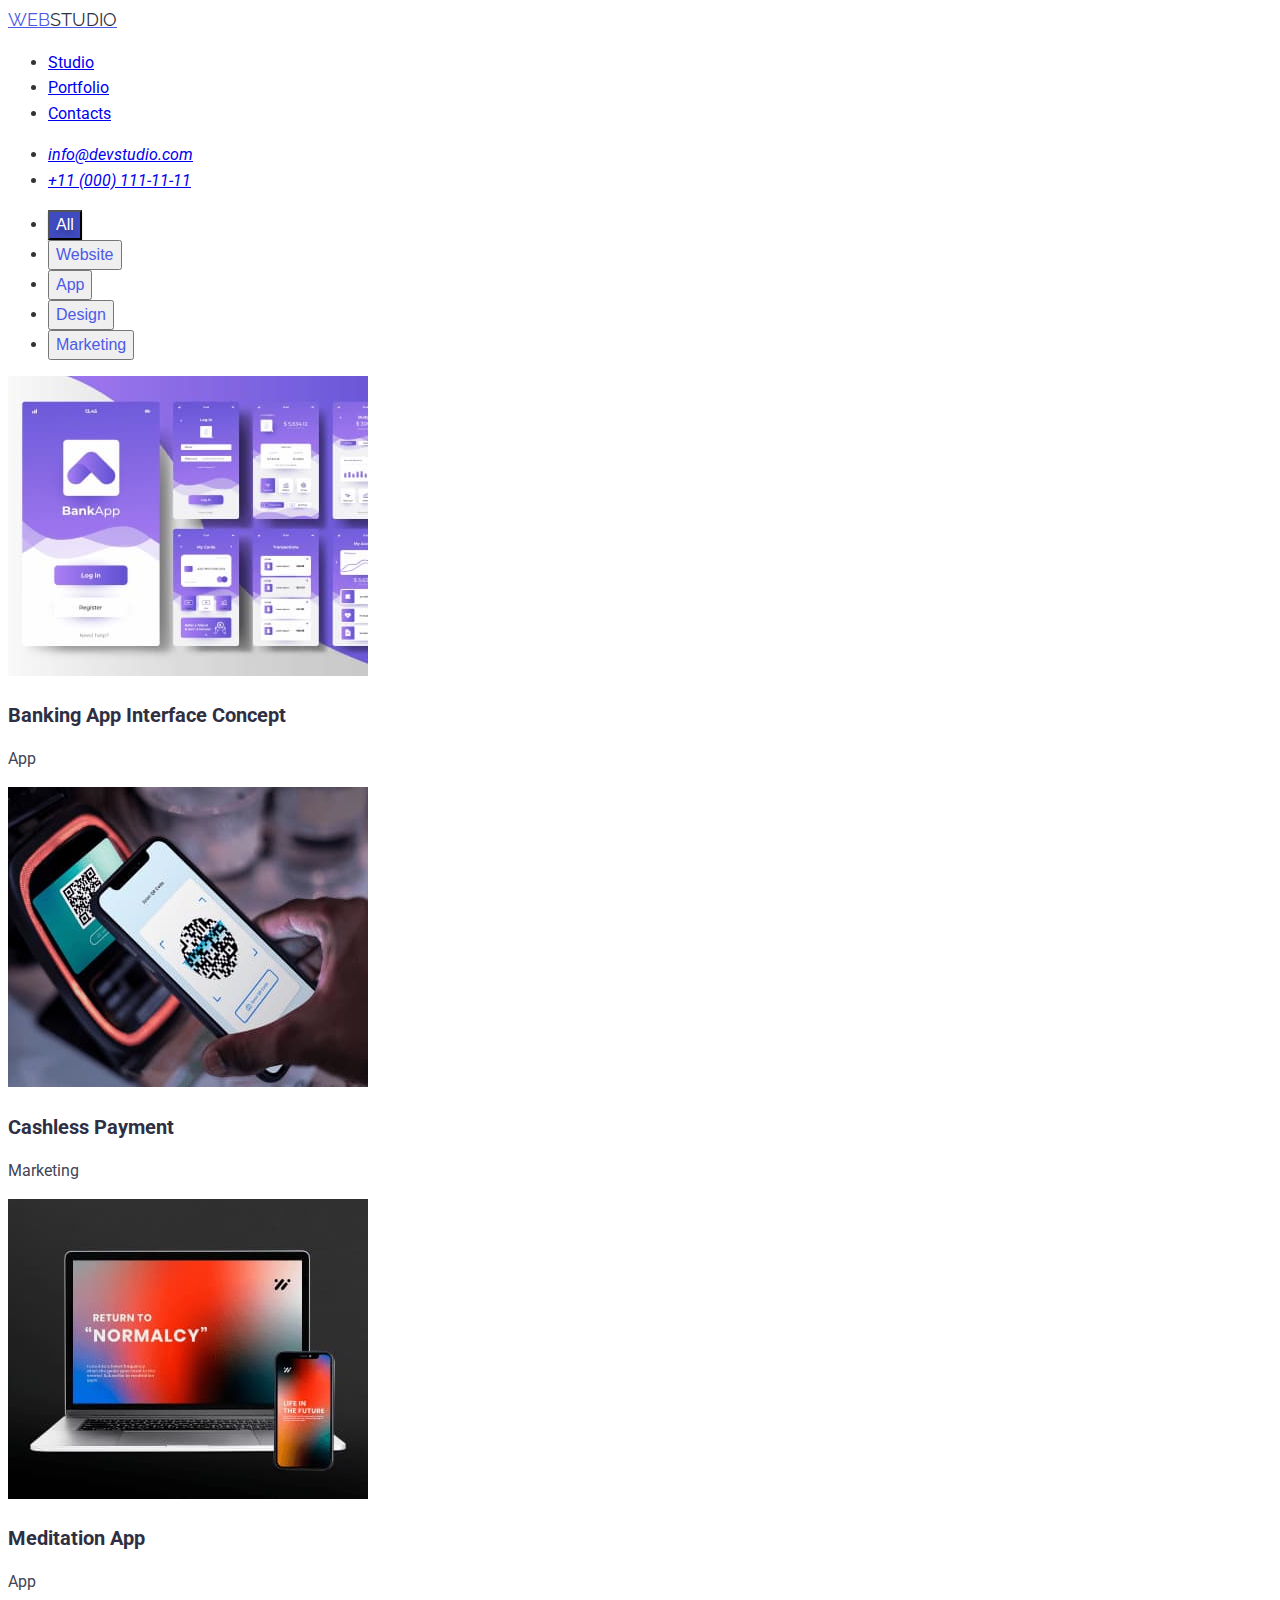
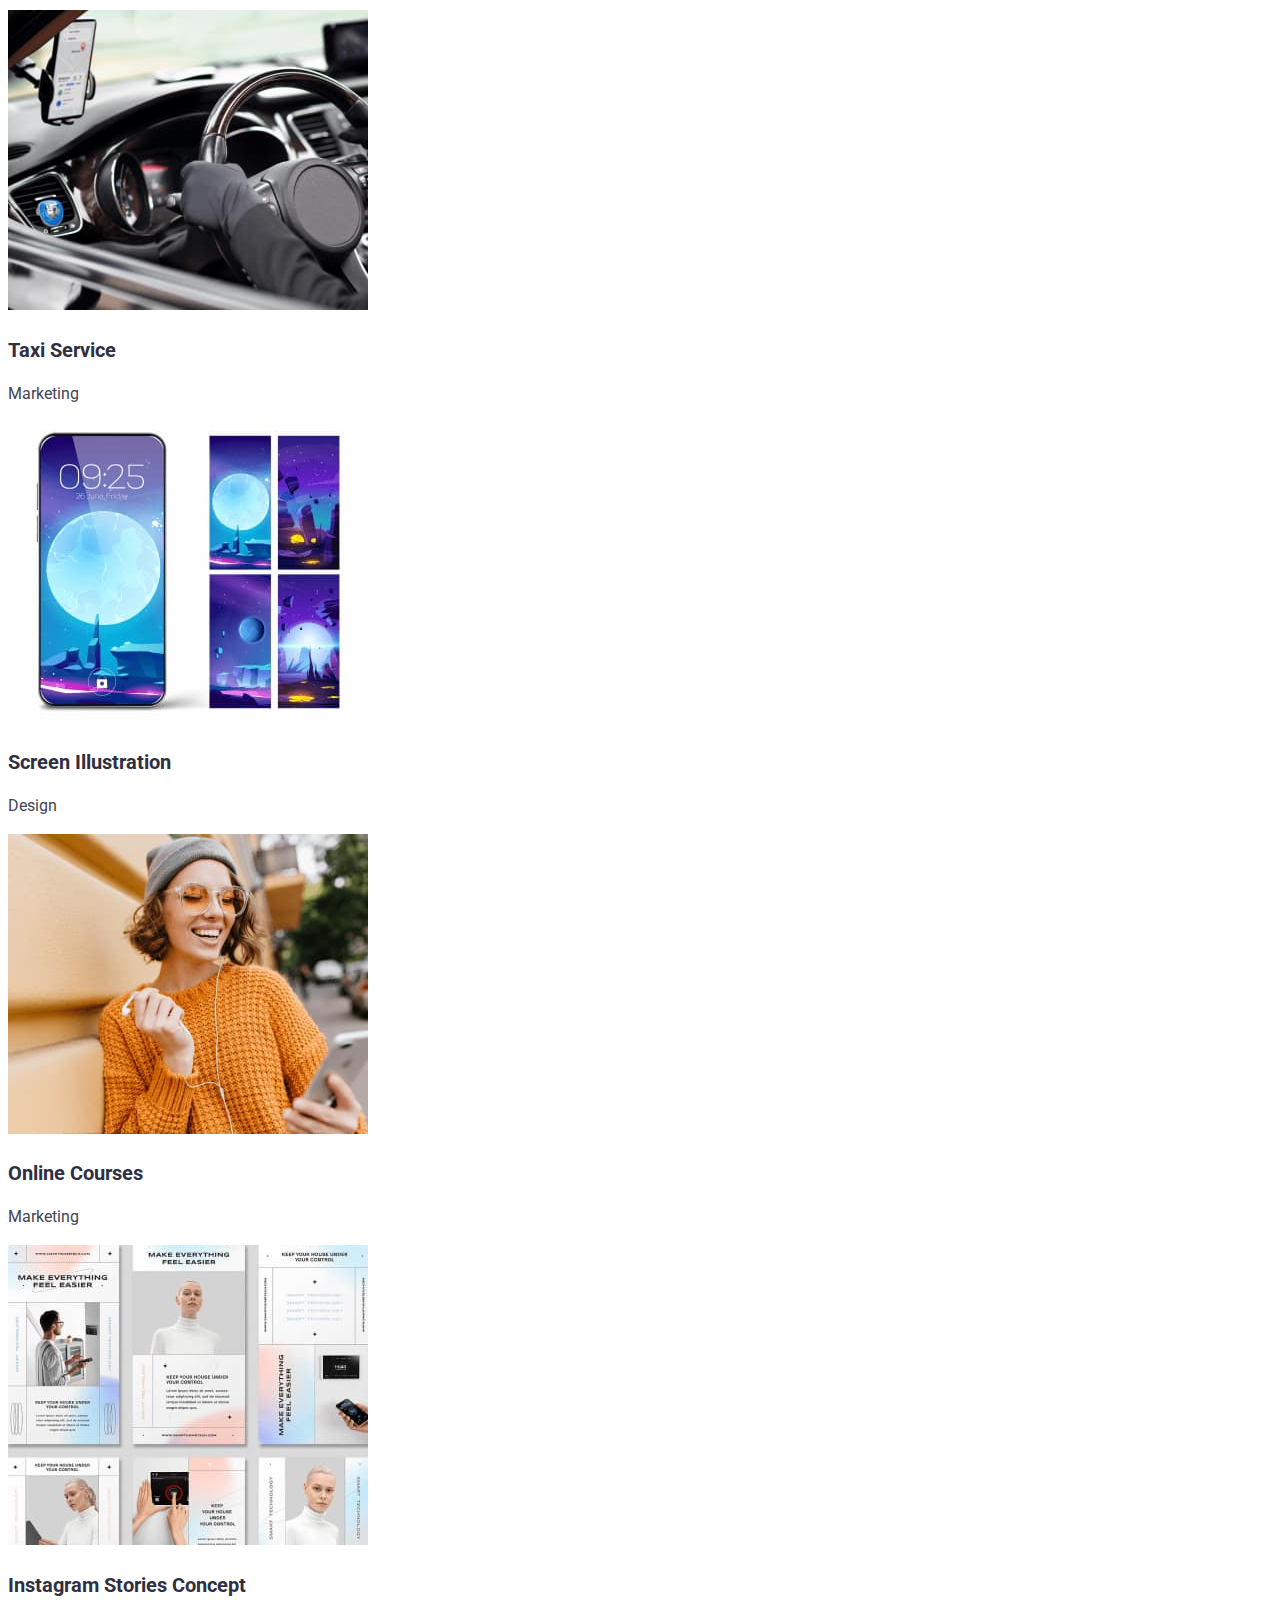
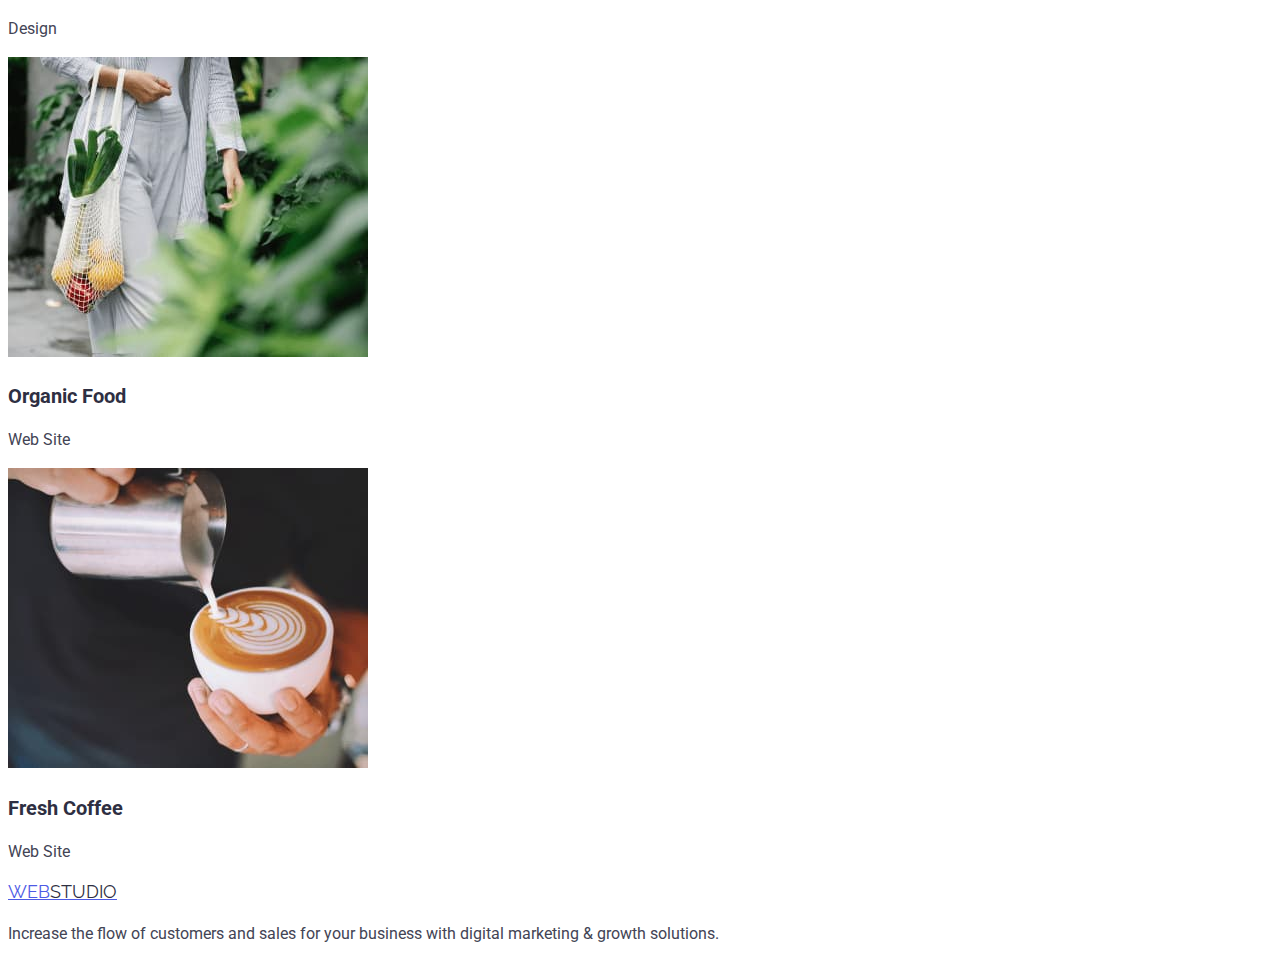
==== portfolio.html @ 30ff7cd1 "new" ====
<!DOCTYPE html>
<html lang="en">
  <head>
    <meta charset="UTF-8" />
    <meta name="viewport" content="width=device-width, initial-scale=1.0" />
    <title>Portfolio</title>
    <link rel="stylesheet" type="text/css" href="styles.css" />
    <link rel="preconnect" href="https://fonts.googleapis.com">
<link rel="preconnect" href="https://fonts.gstatic.com" crossorigin>
<link href="https://fonts.googleapis.com/css2?family=Montserrat:wght@400;700&family=Raleway:wght@800&family=Roboto:wght@400;500;700;900&display=swap" rel="stylesheet">
  </head>
  <body>
    <header>
      <nav>
        <a href="./index.html" class="logo"
          >Web<span class="studio">Studio</span></a
        >
        <ul>
          <li><a href="./studio.html">Studio</a></li>
          <li><a href="./portfolio.html">Portfolio</a></li>
          <li><a href="./contacts.html">Contacts</a></li>
        </ul>
      </nav>
      <address>
        <ul>
          <li><a href="mailto:info@devstudio.com">info@devstudio.com</a></li>
          <li><a href="tel:+110001111111">+11 (000) 111-11-11</a></li>
        </ul>
      </address>
    </header>
    <main>
     <section>
        <ul>
            <li><button class="all" type="button">All</button></li>
            <li><button class="button" type="button">Website</button></li>
            <li><button class="button" type="button">App</button></li>
            <li><button class="button" type="button">Design</button></li>
            <li><button class="button" type="button">Marketing</button></li>
      </section>
       <section>
        <li>
            <img src="./images/fioletowy-design.jpg"
            alt="fioletowe obrazki"
            width="360"
             height="300"/>
            <h3 class="header-list">Banking App Interface Concept</h3>
            <p>App</p>
        </li>
        <li> 
            <img src="./images/telefon.jpg"
            alt="płatność zbliżeniowa"
            width="360"
            height="300"/>
            <h3 class="header-list">Cashless Payment</h3>
            <p>Marketing</p></li>
        <li>
             <img src="./images/ekran.jpg"
            alt="ekran komputera"
            width="360"
            height="300"/>
            <h3 class="header-list">Meditation App</h3>
            <p>App</p>
        </li>
        <li> <img src="./images/kierownica.jpg"
            alt="dłoń na kierownicy"
            width="360"
            height="300"/>
            <h3 class="header-list">Taxi Service</h3>
            <p>Marketing</p></li>
        <li> <img src="./images/smartfon.jpg"
            alt="ekran smartfona"
            width="360"
            height="300"/>
            <h3 class="header-list">Screen Illustration</h3>
            <p>Design</p></li>
        <li> <img src="./images/kobieta2.jpg"
            alt="kobieta"
            width="360"
            height="300"/>
            <h3 class="header-list">Online Courses</h3>
            <p>Marketing</p></li>
        <li> <img src="./images/kolaz.jpg"
            alt="kompilacja różnych obrazków"
            width="360"
            height="300"/>
            <h3 class="header-list">Instagram Stories Concept</h3>
            <p>Design</p></li>
        <li> <img src="./images/natura.jpg"
            alt="kobieta niesie zakupy przez park"
            width="360"
            height="300"/>
            <h3 class="header-list">Organic Food</h3>
            <p>Web Site</p></li>
        <li> <img src="./images/kawa.jpg"
            alt="kawa z ekspresu"
            width="360"
            height="300"/>
            <h3 class="header-list">Fresh Coffee</h3>
            <p>Web Site</p></li>
      </section>
    </main>
     <footer>
       <a href="./index.html" class="logo"
          >Web<span class="studio">Studio</span></a>
      <p>
        Increase the flow of customers and sales for your business with digital
        marketing & growth solutions.
      </p>
    </footer>
  </body>
</html>
---- styles.css ----
:root {
  --first-color-text: #000;
  --second-color-text: #333;
  --color-white: #fff;
  --iris: #4d5ae5;
  --navy-blue: #2e2f42;
  --ocean: #404bbf;
  --slate: #434455;
  --cloud: #f4f4fd;
}

body {
  font-family: "Montserrat", sans-serif;
  font-family: "Roboto", sans-serif;
  color: #333;
  line-height: 1.6;
}

.logo {
  color: var(--iris);
  font-family: "Raleway";
  font-size: 18px;
  font-style: normal;
  font-weight: 800px;
  line-height: 21px;
  letter-spacing: 0, 54px;
  text-transform: uppercase;
}

.studio {
  color: var(--navy-blue);
}

.all {
  color: var(--color-white);
  text-align: center;
  text-shadow: 0px 4px 4px rgba(0, 0, 0, 0.25);
  font-size: 16px;
  font-weight: 500px;
  line-height: 24px;
  letter-spacing: 0, 64px;
  background: var(--ocean);
  box-shadow: 0px 2px 2px 0px rgba(0, 0, 0, 0.12),
    0px 2px 1px 0px rgba(0, 0, 0, 0.08), 0px 3px 1px 0px rgba(0, 0, 0, 0.1);
}
.button {
  color: var(--iris);
  text-align: center;
  font-size: 16px;
  font-weight: 500px;
  line-height: 24px;
  letter-spacing: 0, 64px;
}

.header {
  background: var(--color-white);
}

.header-list {
  color: var(--navy-blue);
  font-size: 20px;
  font-weight: 500px;
  line-height: 24px;
  letter-spacing: 0, 4px;
}

p {
  color: var(--slate);
  font-size: 16px;
  line-height: 24px;
  letter-spacing: 0, 32px;
}

h2 {
  color: var(--navy-blue);
  text-align: center;
  font-size: 36px;
  font-weight: 700px;
  line-height: 40px;
  letter-spacing: 0, 72px;
  text-transform: capitalize;
}
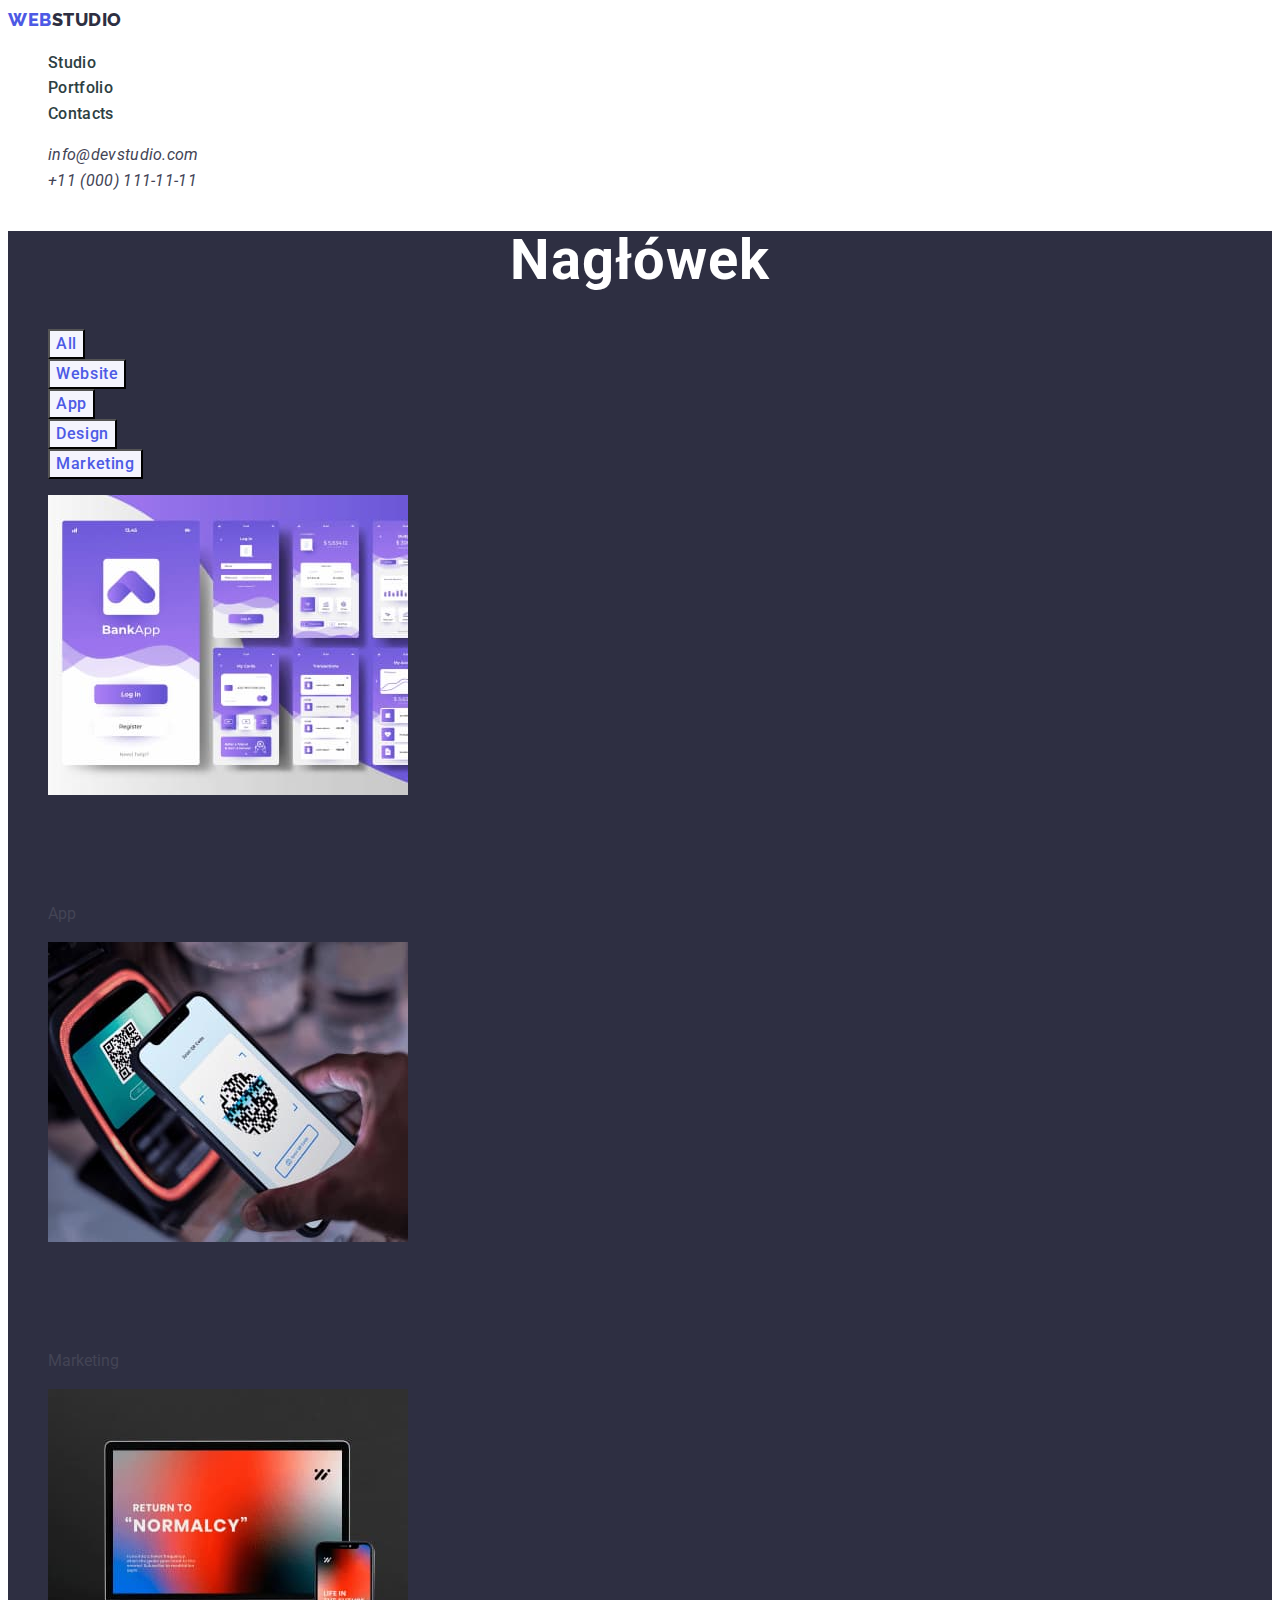
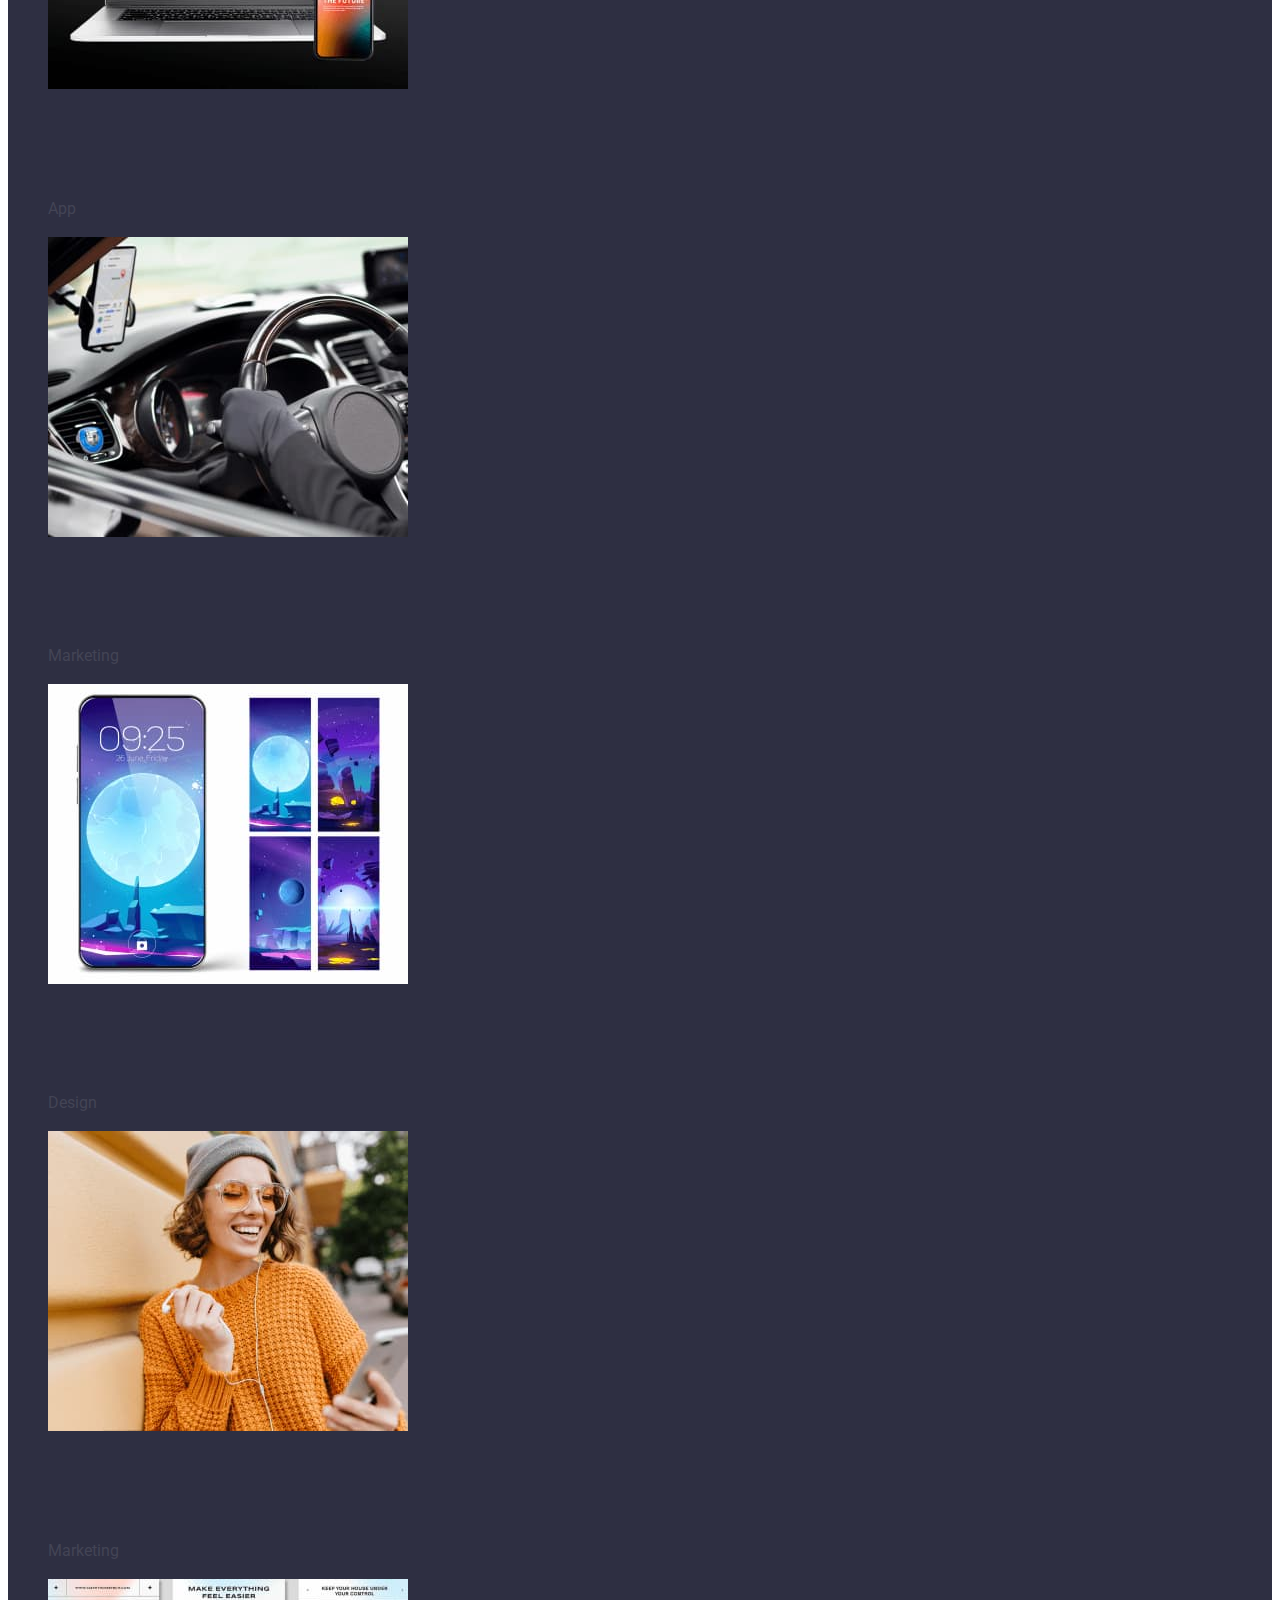
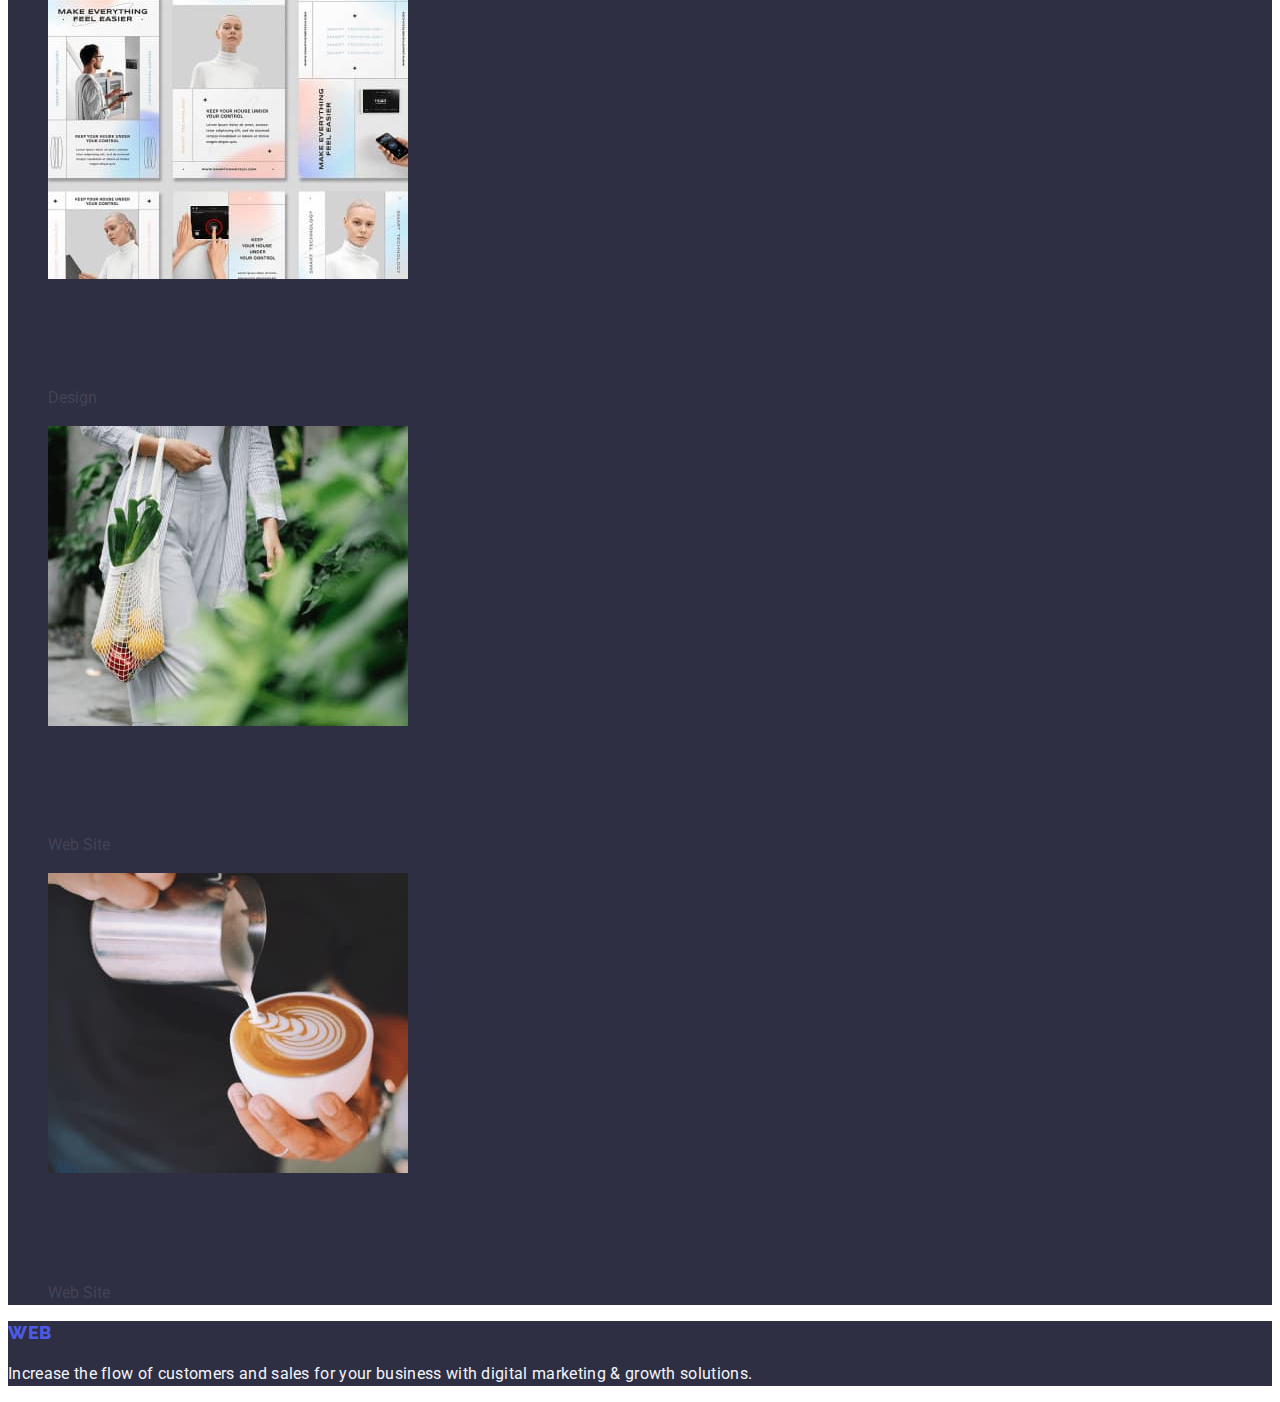
==== commit c6fd0c3b: "nowe-23-37" ====
--- a/portfolio.html
+++ b/portfolio.html
@@ -4,105 +4,168 @@
     <meta charset="UTF-8" />
     <meta name="viewport" content="width=device-width, initial-scale=1.0" />
     <title>Portfolio</title>
-    <link rel="stylesheet" type="text/css" href="styles.css" />
-    <link rel="preconnect" href="https://fonts.googleapis.com">
-<link rel="preconnect" href="https://fonts.gstatic.com" crossorigin>
-<link href="https://fonts.googleapis.com/css2?family=Montserrat:wght@400;700&family=Raleway:wght@800&family=Roboto:wght@400;500;700;900&display=swap" rel="stylesheet">
+    <link rel="stylesheet" type="text/css" href="./css/styles.css" />
+    <link rel="preconnect" href="https://fonts.googleapis.com" />
+    <link rel="preconnect" href="https://fonts.gstatic.com" crossorigin />
+    <link
+      href="https://fonts.googleapis.com/css2?family=Montserrat:wght@400;700&family=Raleway:wght@800&family=Roboto:wght@400;500;700;900&display=swap"
+      rel="stylesheet"
+    />
   </head>
   <body>
     <header>
       <nav>
-        <a href="./index.html" class="logo"
+        <a href="./index.html" class="logo link"
           >Web<span class="studio">Studio</span></a
         >
-        <ul>
-          <li><a href="./studio.html">Studio</a></li>
-          <li><a href="./portfolio.html">Portfolio</a></li>
-          <li><a href="./contacts.html">Contacts</a></li>
+        <ul class="list">
+          <li><a href="./index.html" class="index link">Studio</a></li>
+          <li><a href="./portfolio.html" class="index link">Portfolio</a></li>
+          <li><a href="" class="index link">Contacts</a></li>
         </ul>
       </nav>
-      <address>
-        <ul>
-          <li><a href="mailto:info@devstudio.com">info@devstudio.com</a></li>
-          <li><a href="tel:+110001111111">+11 (000) 111-11-11</a></li>
+      <address class="adress-class">
+        <ul class="list">
+          <li>
+            <a href="mailto:info@devstudio.com" class="kontakt link"
+              >info@devstudio.com</a
+            >
+          </li>
+          <li>
+            <a href="tel:+110001111111" class="kontakt link"
+              >+11 (000) 111-11-11</a
+            >
+          </li>
         </ul>
       </address>
     </header>
     <main>
-     <section>
-        <ul>
-            <li><button class="all" type="button">All</button></li>
-            <li><button class="button" type="button">Website</button></li>
-            <li><button class="button" type="button">App</button></li>
-            <li><button class="button" type="button">Design</button></li>
-            <li><button class="button" type="button">Marketing</button></li>
-      </section>
-       <section>
-        <li>
-            <img src="./images/fioletowy-design.jpg"
-            alt="fioletowe obrazki"
-            width="360"
-             height="300"/>
-            <h3 class="header-list">Banking App Interface Concept</h3>
-            <p>App</p>
-        </li>
-        <li> 
-            <img src="./images/telefon.jpg"
-            alt="płatność zbliżeniowa"
-            width="360"
-            height="300"/>
-            <h3 class="header-list">Cashless Payment</h3>
-            <p>Marketing</p></li>
-        <li>
-             <img src="./images/ekran.jpg"
-            alt="ekran komputera"
-            width="360"
-            height="300"/>
-            <h3 class="header-list">Meditation App</h3>
-            <p>App</p>
-        </li>
-        <li> <img src="./images/kierownica.jpg"
-            alt="dłoń na kierownicy"
-            width="360"
-            height="300"/>
-            <h3 class="header-list">Taxi Service</h3>
-            <p>Marketing</p></li>
-        <li> <img src="./images/smartfon.jpg"
-            alt="ekran smartfona"
-            width="360"
-            height="300"/>
-            <h3 class="header-list">Screen Illustration</h3>
-            <p>Design</p></li>
-        <li> <img src="./images/kobieta2.jpg"
-            alt="kobieta"
-            width="360"
-            height="300"/>
-            <h3 class="header-list">Online Courses</h3>
-            <p>Marketing</p></li>
-        <li> <img src="./images/kolaz.jpg"
-            alt="kompilacja różnych obrazków"
-            width="360"
-            height="300"/>
-            <h3 class="header-list">Instagram Stories Concept</h3>
-            <p>Design</p></li>
-        <li> <img src="./images/natura.jpg"
-            alt="kobieta niesie zakupy przez park"
-            width="360"
-            height="300"/>
-            <h3 class="header-list">Organic Food</h3>
-            <p>Web Site</p></li>
-        <li> <img src="./images/kawa.jpg"
-            alt="kawa z ekspresu"
-            width="360"
-            height="300"/>
-            <h3 class="header-list">Fresh Coffee</h3>
-            <p>Web Site</p></li>
+      <section class="section1">
+        <h1 class="h1-class">Nagłówek</h1>
+        <ul class="list">
+          <li><button class="button-all" type="button">All</button></li>
+          <li><button class="button-all" type="button">Website</button></li>
+          <li><button class="button-all" type="button">App</button></li>
+          <li><button class="button-all" type="button">Design</button></li>
+          <li><button class="button-all" type="button">Marketing</button></li>
+        </ul>
+        <ul class="list">
+          <li>
+            <a href="" class="link">
+              <img
+                src="./images/fioletowy-design.jpg"
+                alt="fioletowe obrazki"
+                width="360"
+                height="300"
+              />
+              <h2 class="porfolio-lista">Banking App Interface Concept</h2>
+              <p class="porfolio-akapity">App</p></a
+            >
+          </li>
+          <li>
+            <a href="" class="link">
+              <img
+                src="./images/telefon.jpg"
+                alt="płatność zbliżeniowa"
+                width="360"
+                height="300"
+              />
+              <h2 class="porfolio-lista">Cashless Payment</h2>
+              <p class="porfolio-akapity">Marketing</p></a
+            >
+          </li>
+          <li>
+            <a href="" class="link">
+              <img
+                src="./images/ekran.jpg"
+                alt="ekran komputera"
+                width="360"
+                height="300"
+              />
+              <h2 class="porfolio-lista">Meditation App</h2>
+              <p class="porfolio-akapity">App</p></a
+            >
+          </li>
+          <li>
+            <a href="" class="link">
+              <img
+                src="./images/kierownica.jpg"
+                alt="dłoń na kierownicy"
+                width="360"
+                height="300"
+              />
+              <h2 class="porfolio-lista">Taxi Service</h2>
+              <p class="porfolio-akapity">Marketing</p></a
+            >
+          </li>
+          <li>
+            <a href="" class="link">
+              <img
+                src="./images/smartfon.jpg"
+                alt="ekran smartfona"
+                width="360"
+                height="300"
+              />
+              <h2 class="porfolio-lista">Screen Illustration</h2>
+              <p class="porfolio-akapity">Design</p></a
+            >
+          </li>
+          <li>
+            <a href="" class="link">
+              <img
+                src="./images/kobieta2.jpg"
+                alt="kobieta"
+                width="360"
+                height="300"
+              />
+              <h2 class="porfolio-lista">Online Courses</h2>
+              <p class="porfolio-akapity">Marketing</p></a
+            >
+          </li>
+          <li>
+            <a href="" class="link">
+              <img
+                src="./images/kolaz.jpg"
+                alt="kompilacja różnych obrazków"
+                width="360"
+                height="300"
+              />
+              <h2 class="porfolio-lista">Instagram Stories Concept</h2>
+              <p>Design</p></a
+            >
+          </li>
+          <li>
+            <a href="" class="link">
+              <img
+                src="./images/natura.jpg"
+                alt="kobieta niesie zakupy przez park"
+                width="360"
+                height="300"
+              />
+              <h2 class="porfolio-lista">Organic Food</h2>
+              <p>Web Site</p></a
+            >
+          </li>
+          <li>
+            <a href="" class="link">
+              <img
+                src="./images/kawa.jpg"
+                alt="kawa z ekspresu"
+                width="360"
+                height="300"
+              />
+              <h2 class="porfolio-lista">Fresh Coffee</h2>
+              <p>Web Site</p></a
+            >
+          </li>
+        </ul>
       </section>
     </main>
-     <footer>
-       <a href="./index.html" class="logo"
-          >Web<span class="studio">Studio</span></a>
-      <p>
+    <footer class="stopka">
+      <a href="./index.html" class="logo link"
+        >Web<span class="studio">Studio</span></a
+      >
+      <p class="stopka-akapit">
         Increase the flow of customers and sales for your business with digital
         marketing & growth solutions.
       </p>
--- a/css/styles.css
+++ b/css/styles.css
@@ -0,0 +1,246 @@
+:root {
+  --first-color-text: #000;
+  --second-color-text: #333;
+  --color-white: #fff;
+  --iris: #4d5ae5;
+  --navy-blue: #2e2f42;
+  --ocean: #404bbf;
+  --slate: #434455;
+  --cloud: #f4f4fd;
+}
+
+body {
+  font-family: "Montserrat", sans-serif;
+  font-family: "Roboto", sans-serif;
+  color: var(--slate);
+  background-color: #ffffff;
+  line-height: 1.6;
+}
+
+.logo {
+  color: var(--iris);
+  font-family: "Raleway", sans-serif;
+  font-size: 18px;
+  font-style: normal;
+  font-weight: 800;
+  line-height: 1.17;
+  letter-spacing: 0.03em;
+  text-transform: uppercase;
+}
+
+.link {
+  text-decoration: none;
+}
+
+.studio {
+  color: var(--navy-blue);
+}
+
+.button-index {
+  background-color: #4d5ae5;
+  font-family: "Roboto", sans-serif;
+  font-weight: 500;
+  font-size: 16px;
+  line-height: 1.5;
+  letter-spacing: 0.04em;
+  color: #ffffff;
+  cursor: pointer;
+}
+
+.button-index:hover {
+  background-color: #404bbf;
+}
+
+.button-index:focus {
+  background-color: #404bbf;
+}
+
+.button-all {
+  cursor: pointer;
+  font-family: "Roboto", sans-serif;
+  font-weight: 500;
+  font-size: 16px;
+  line-height: 1.5;
+  letter-spacing: 0.04em;
+  color: var(--iris);
+  background-color: var(--cloud);
+}
+
+.button-all:hover {
+  color: #ffffff;
+  background-color: #404bbf;
+}
+
+.button-all:focus {
+  background-color: #404bbf;
+}
+
+.button1 {
+  color: #ffffff;
+  text-align: center;
+  font-size: 16px;
+  font-weight: 500px;
+  line-height: 24px;
+  letter-spacing: 0.04em;
+  background-color: #4d5ae5;
+  font-family: "Roboto", sans-serif;
+  cursor: pointer;
+}
+
+.header {
+  background: var(--color-white);
+}
+
+.header-list {
+  color: var(--navy-blue);
+  font-size: 20px;
+  font-weight: 500px;
+  line-height: 24px;
+  letter-spacing: 0, 4px;
+}
+
+p {
+  color: var(--slate);
+  font-size: 16px;
+  line-height: 24px;
+  letter-spacing: 0, 32px;
+}
+
+h2 {
+  color: var(--navy-blue);
+  text-align: center;
+  font-size: 36px;
+  font-weight: 700px;
+  line-height: 40px;
+  letter-spacing: 0, 72px;
+  text-transform: capitalize;
+}
+
+.list {
+  list-style: none;
+}
+
+.index {
+  font-weight: 500;
+  font-size: 16px;
+  line-height: 1.5;
+  letter-spacing: 0.02em;
+  color: #2e3f42;
+}
+
+.index:hover {
+  color: #404bbf;
+}
+
+.index:focus {
+  color: #404bbf;
+}
+
+.adress-class {
+  font-size: normal;
+}
+
+.kontakt {
+  font-size: 16px;
+  line-height: 1.5;
+  letter-spacing: 0.02em;
+  color: var(--slate);
+  text-decoration: none;
+}
+
+.kontakt:focus {
+  color: #404bbf;
+}
+
+.section1 {
+  background-color: #2e2f42;
+}
+
+.h1-class {
+  font-size: 56px;
+  line-height: 1.07;
+  text-align: center;
+  letter-spacing: 0.02em;
+  color: #ffffff;
+}
+
+.h3-class {
+  font-weight: 500;
+  font-size: 20px;
+  line-height: 1.2;
+  letter-spacing: 0.02em;
+  color: #2e2f42;
+}
+
+.strategy {
+  font-size: 16px;
+  line-height: 1.5;
+  letter-spacing: 0.02em;
+  color: var(--slate);
+}
+
+.h2-class {
+  font-size: 36px;
+  line-height: 1.11;
+  text-align: center;
+  letter-spacing: 0.02em;
+  text-transform: capitalize;
+  color: var(--navy-blue);
+}
+
+.section2 {
+  background-color: #f4f4fd;
+}
+
+.our-team {
+  font-size: 36px;
+  line-height: 1.11;
+  text-align: center;
+  letter-spacing: 0.02em;
+  text-transform: capitalize;
+  color: var(--navy-blue);
+}
+
+.postacie {
+  background-color: #ffffff;
+}
+
+.postacie1 {
+  font-weight: 500;
+  font-size: 20px;
+  line-height: 1.2;
+  letter-spacing: 0.02em;
+  color: var(--navy-blue);
+}
+
+.postacie2 {
+  font-size: 16px;
+  line-height: 1.5;
+  letter-spacing: 0.02em;
+  color: var(--slate);
+}
+
+.stopka {
+  background-color: var(--navy-blue);
+}
+
+.stopka-akapit {
+  line-height: 1.5;
+  color: var(--cloud);
+  letter-spacing: 0.02em;
+}
+
+.portfolio-lista {
+  font-weight: 500;
+  font-size: 20px;
+  line-height: 1.2;
+  letter-spacing: 0.02em;
+  color: var(--navy-blue);
+}
+
+.portfolio-akapity {
+  font-size: 16px;
+  line-height: 1.5;
+  letter-spacing: 0.02em;
+  color: var(--slate);
+}
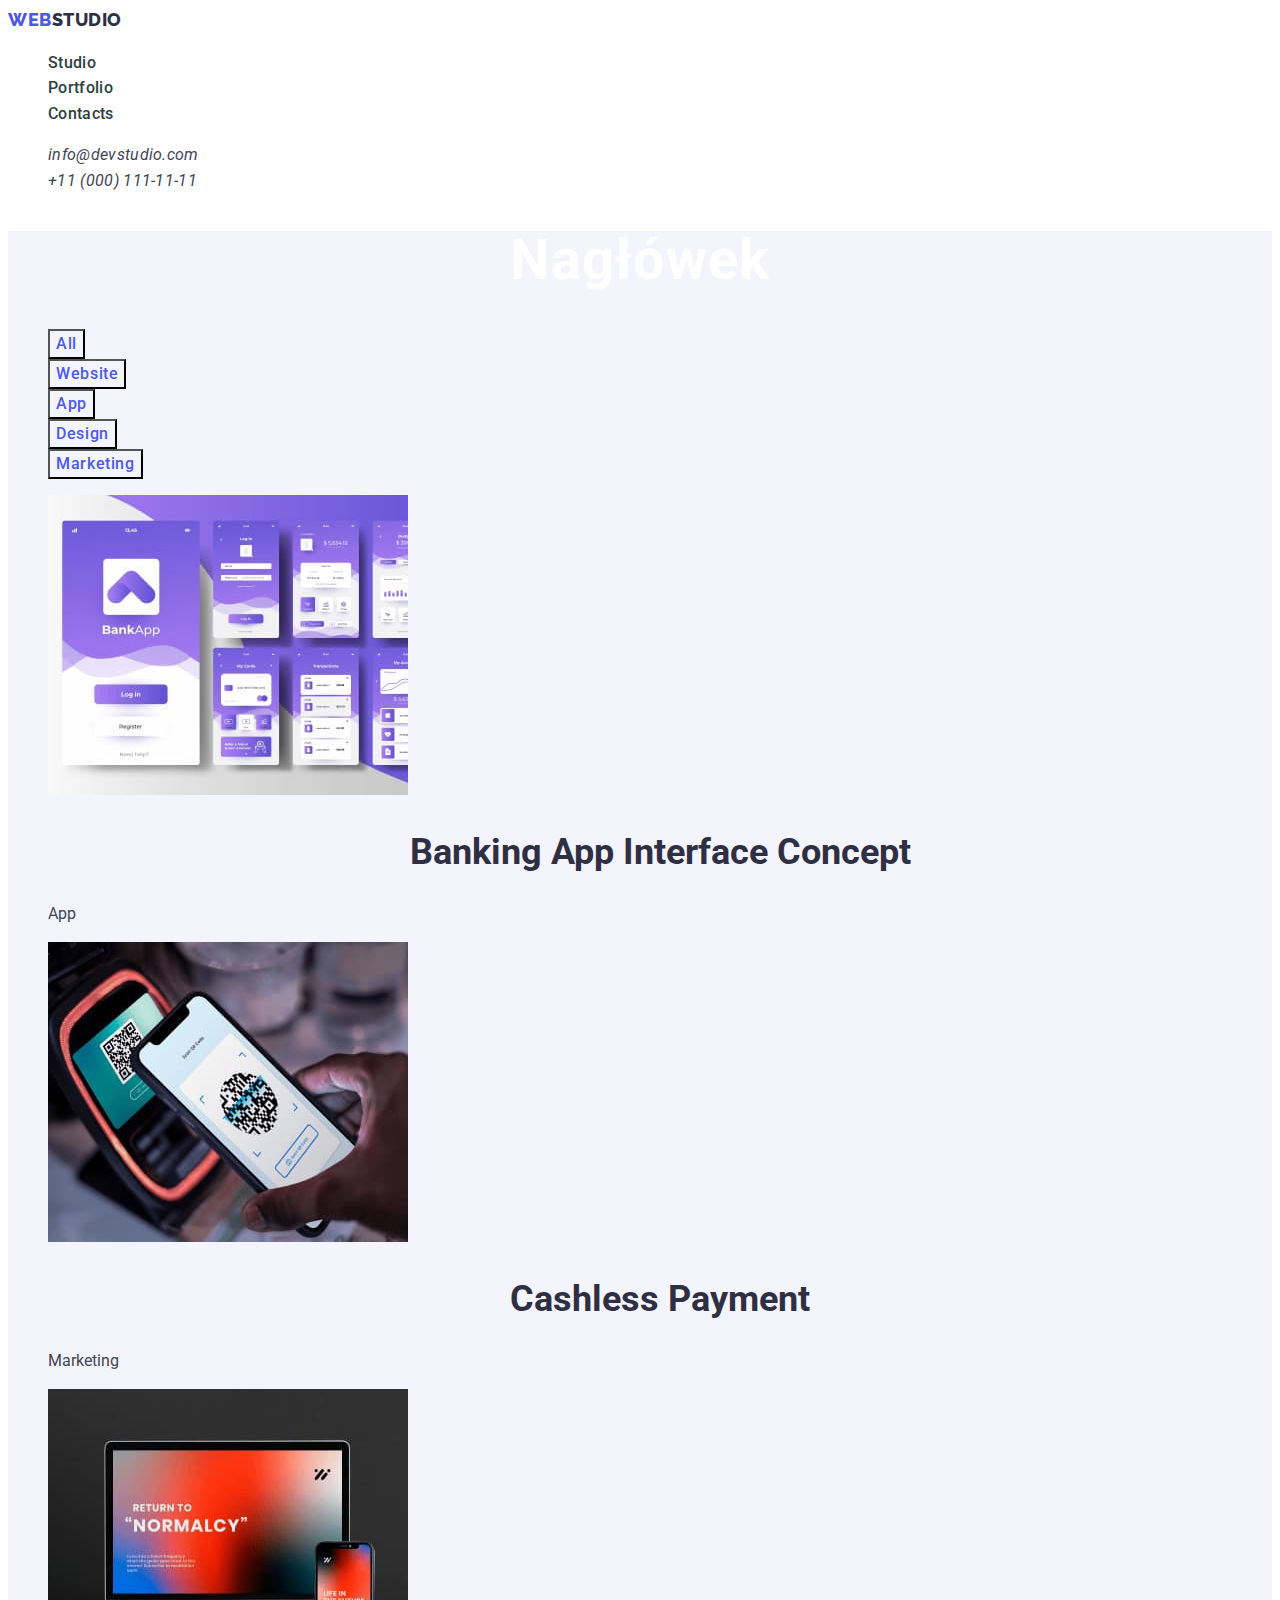
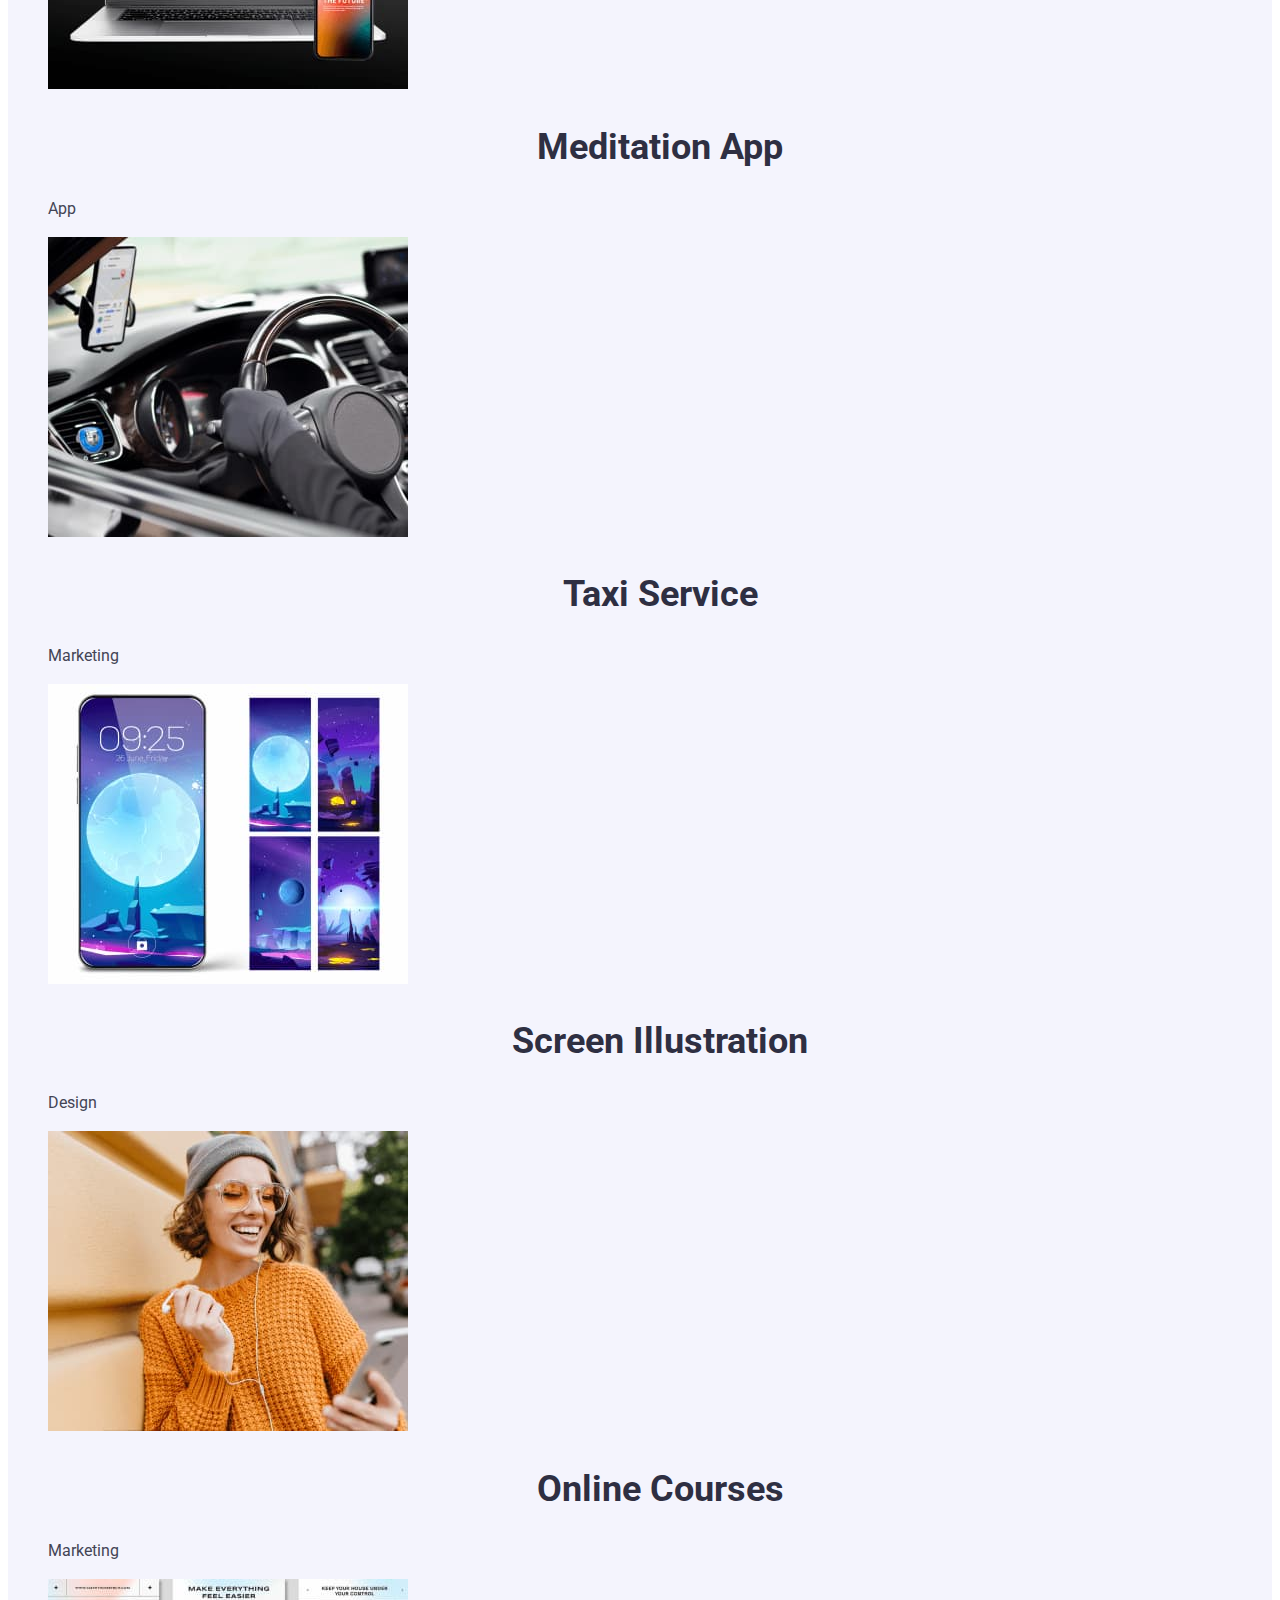
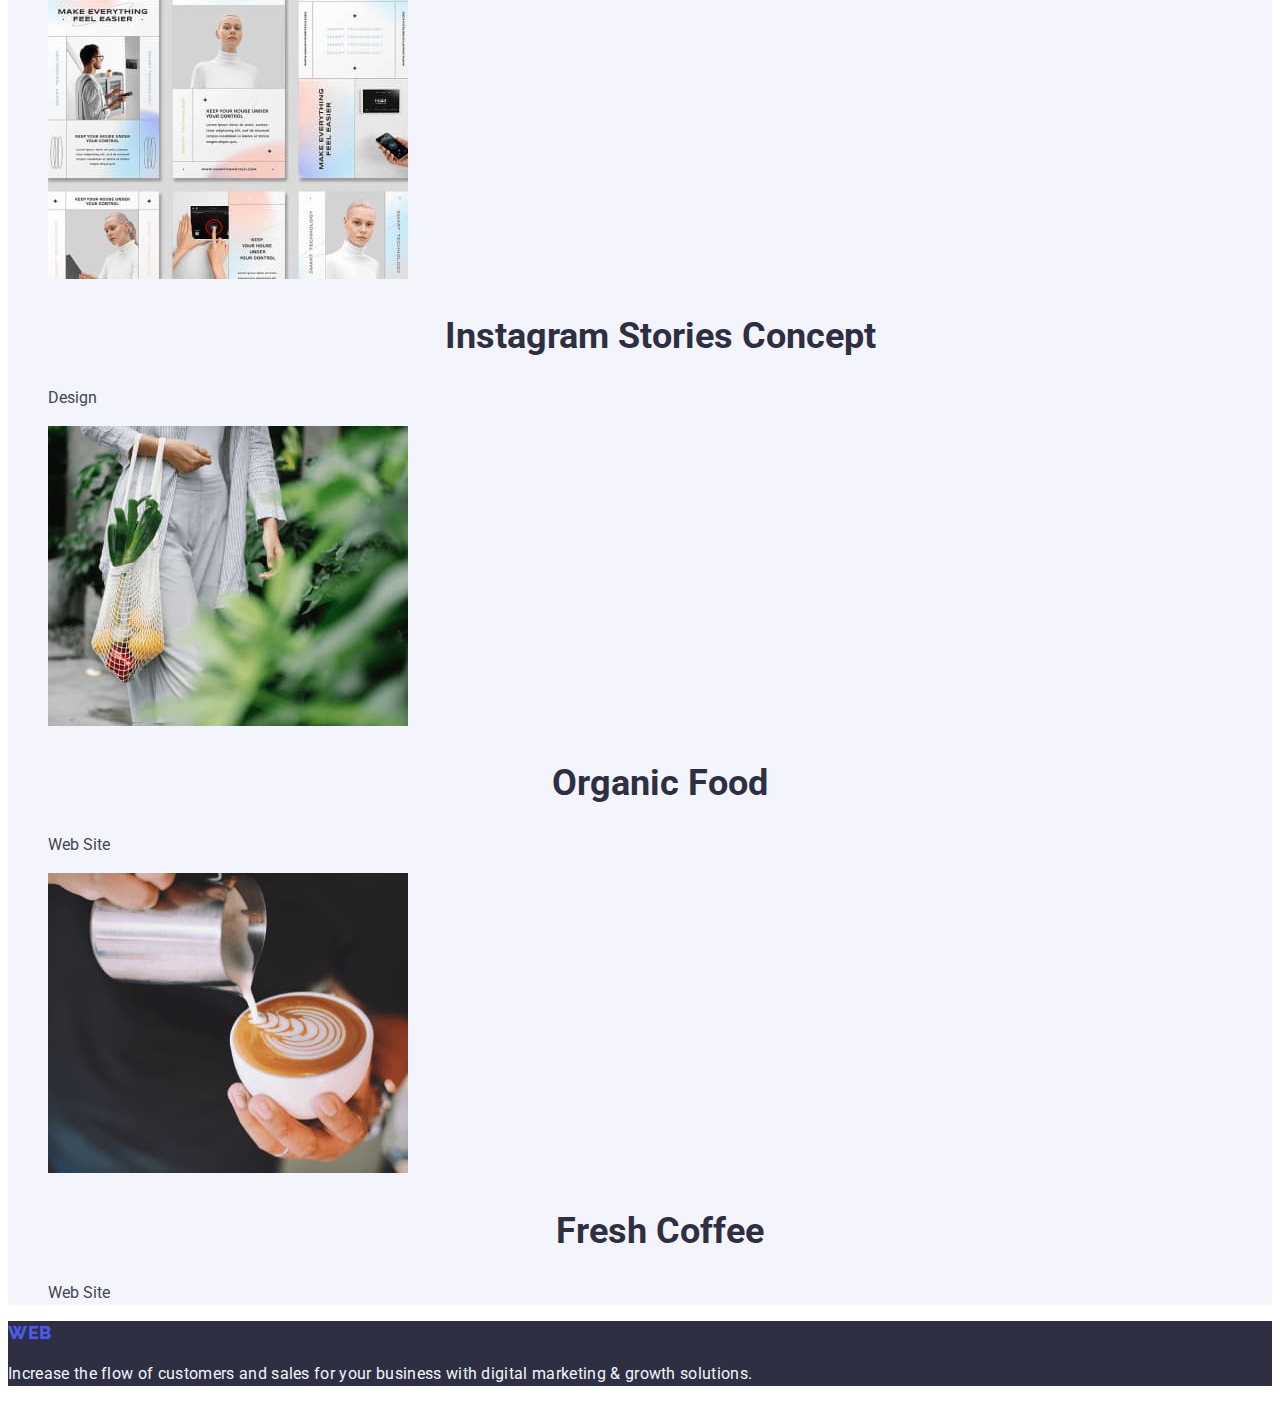
==== commit a2a41036: "23-40" ====
--- a/portfolio.html
+++ b/portfolio.html
@@ -40,7 +40,7 @@
       </address>
     </header>
     <main>
-      <section class="section1">
+      <section class="section2">
         <h1 class="h1-class">Nagłówek</h1>
         <ul class="list">
           <li><button class="button-all" type="button">All</button></li>
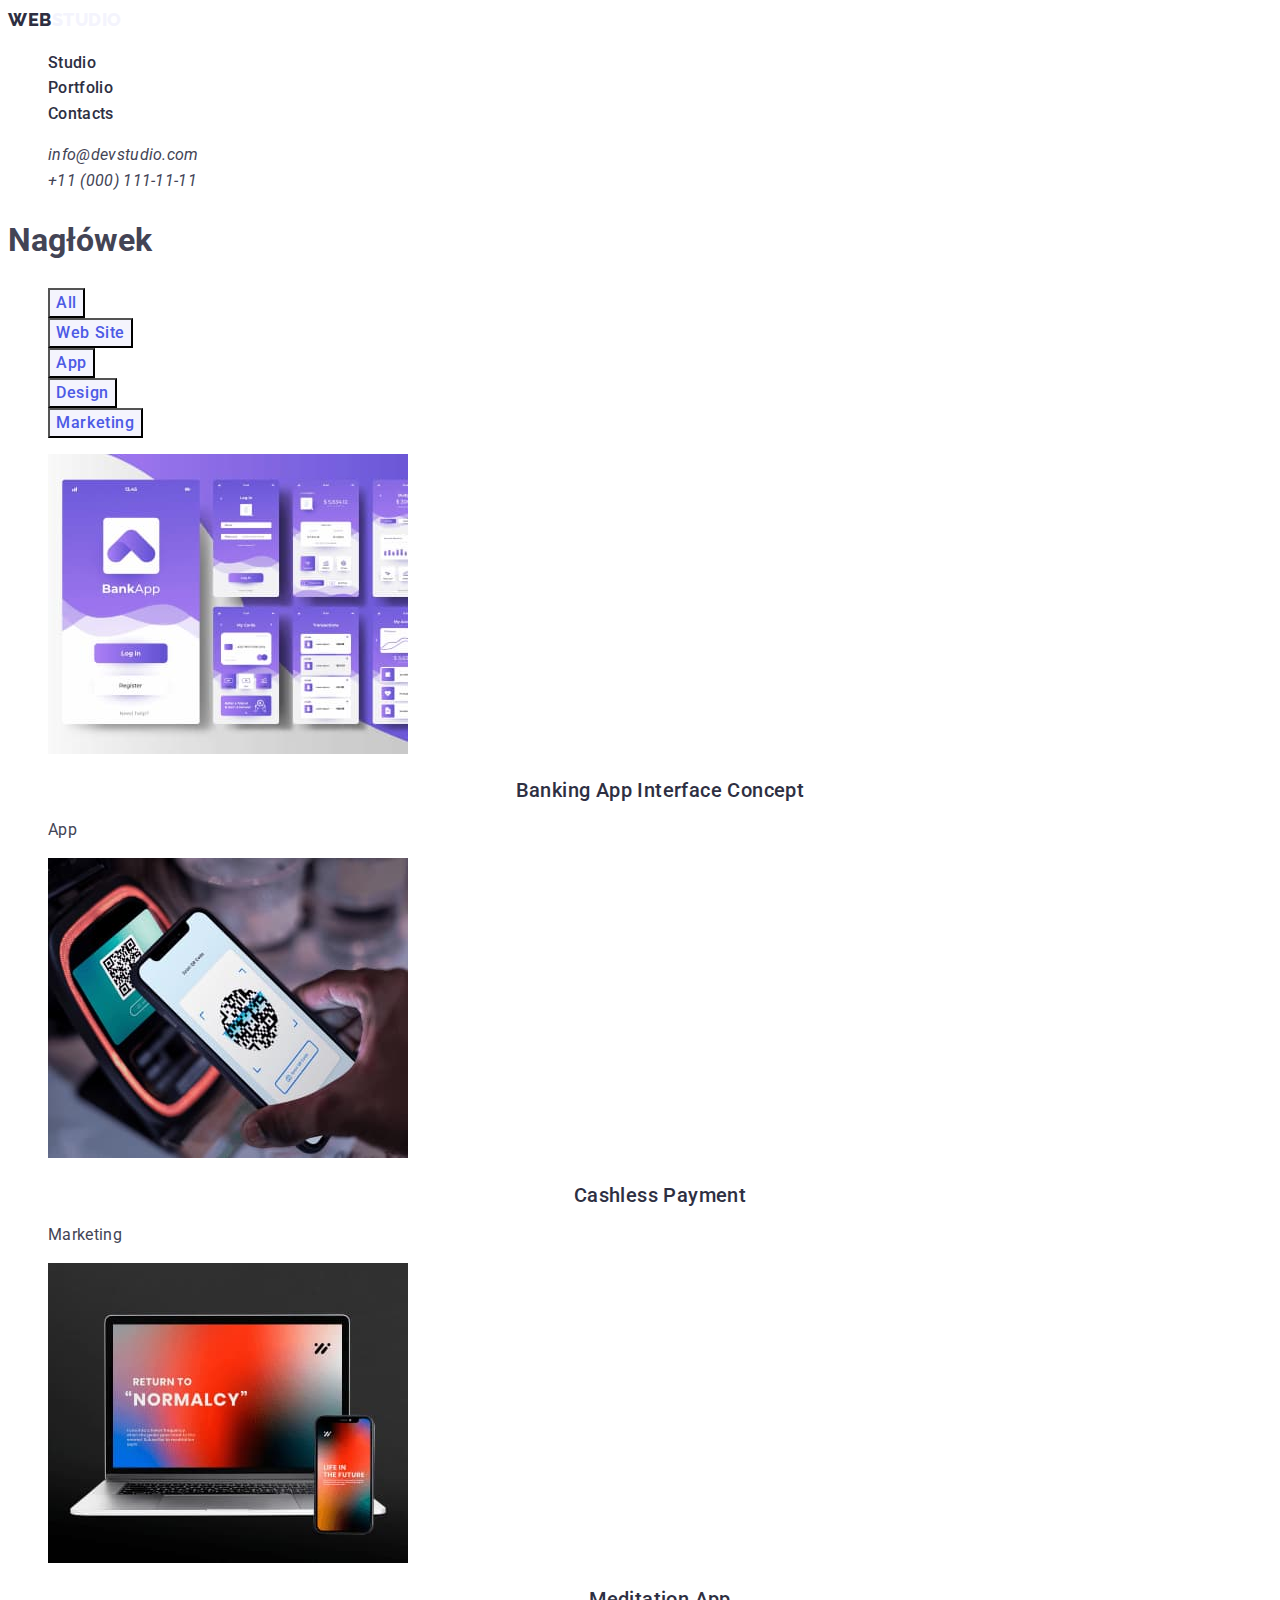
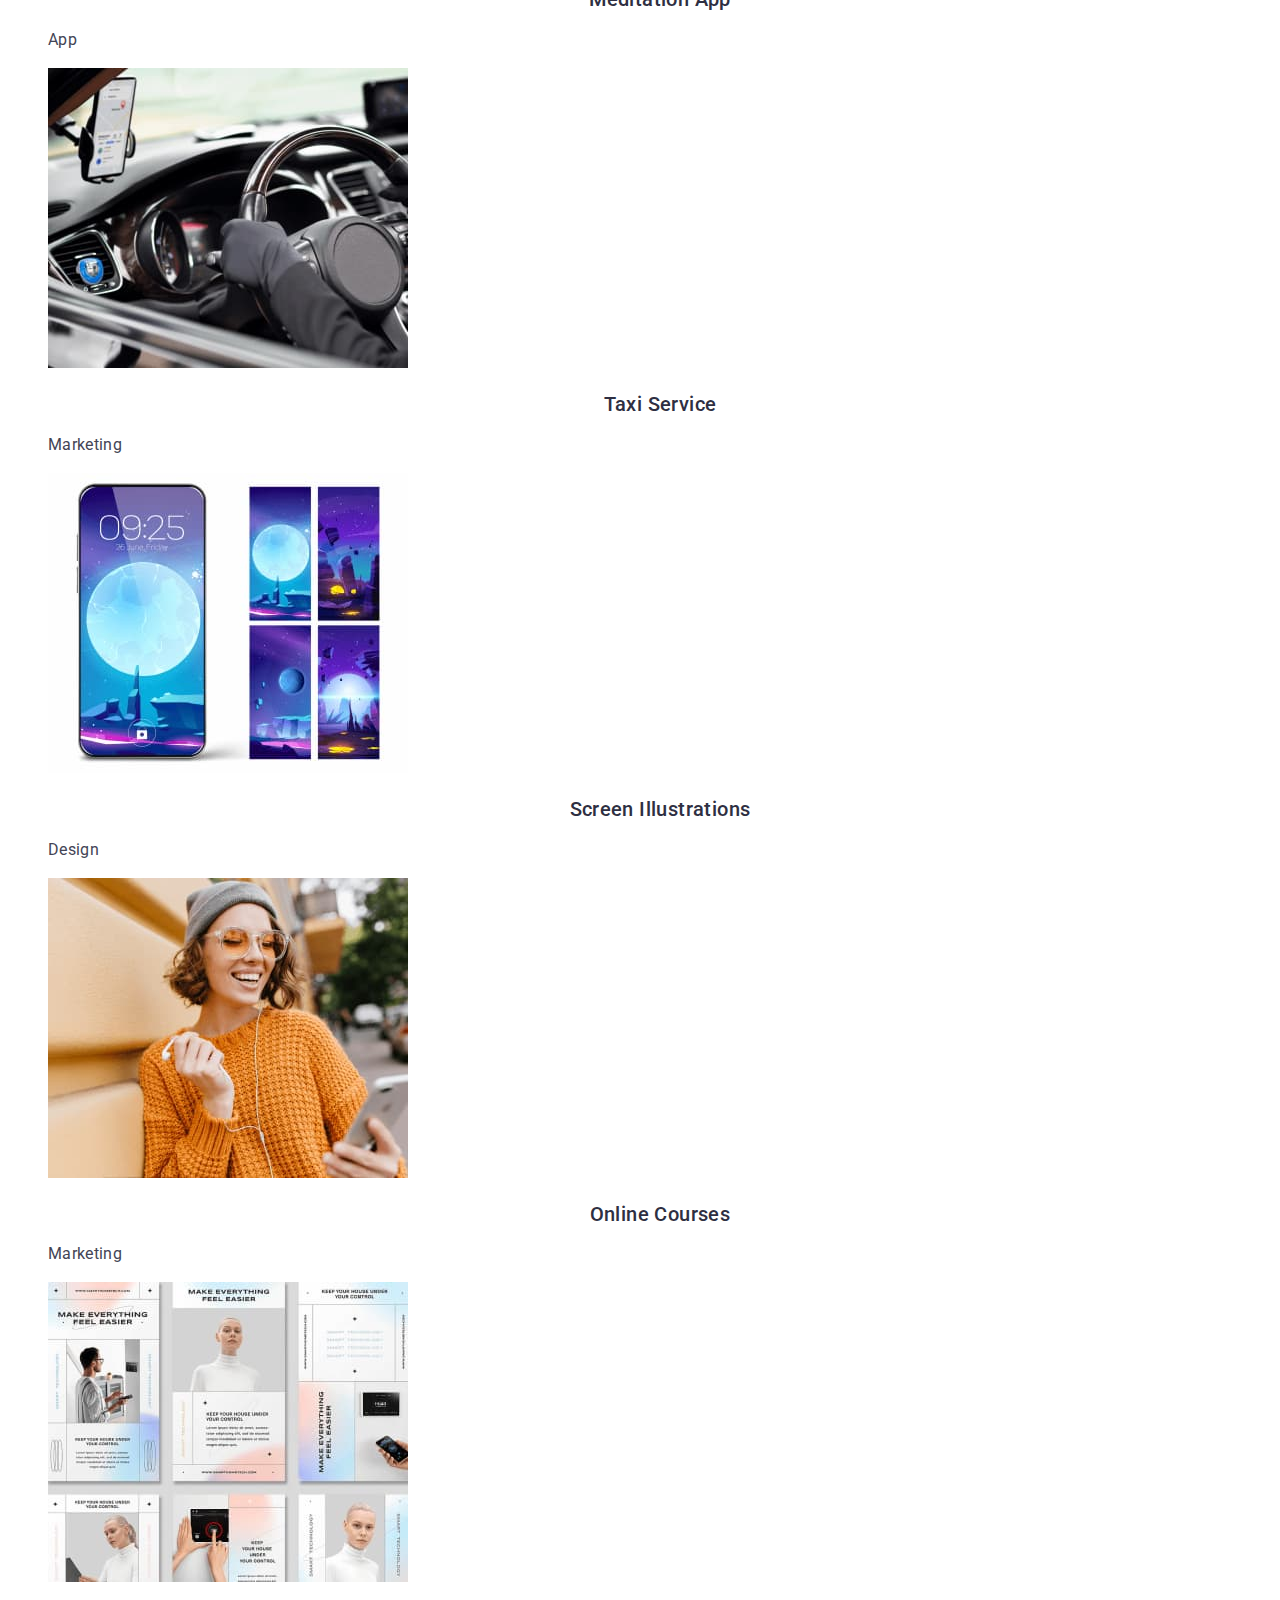
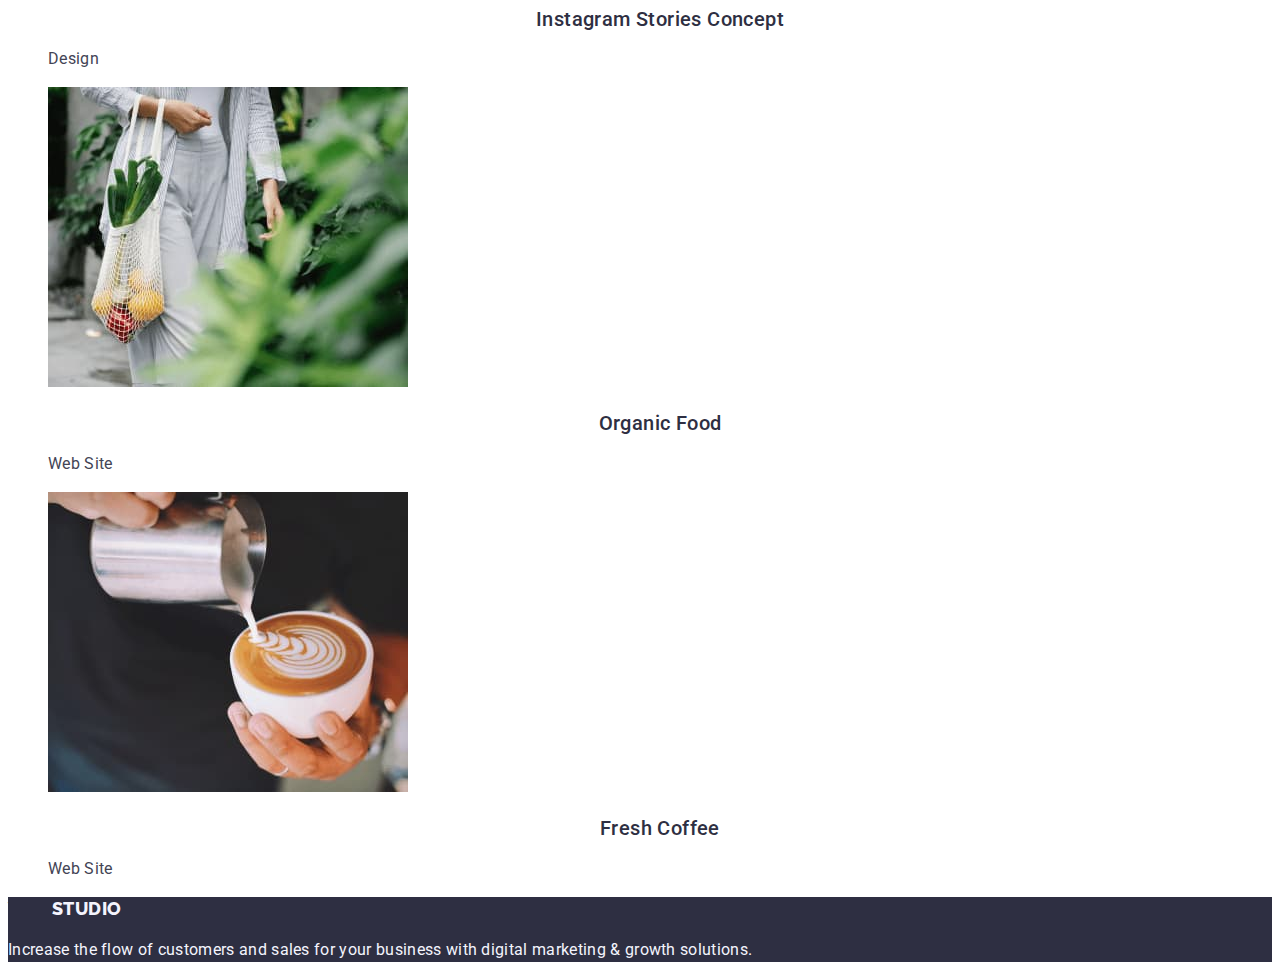
==== commit f19c0539: "00-03" ====
--- a/portfolio.html
+++ b/portfolio.html
@@ -44,7 +44,7 @@
         <h1 class="h1-class">Nagłówek</h1>
         <ul class="list">
           <li><button class="button-all" type="button">All</button></li>
-          <li><button class="button-all" type="button">Website</button></li>
+          <li><button class="button-all" type="button">Web Site</button></li>
           <li><button class="button-all" type="button">App</button></li>
           <li><button class="button-all" type="button">Design</button></li>
           <li><button class="button-all" type="button">Marketing</button></li>
@@ -106,7 +106,7 @@
                 width="360"
                 height="300"
               />
-              <h2 class="porfolio-lista">Screen Illustration</h2>
+              <h2 class="porfolio-lista">Screen Illustrations</h2>
               <p class="porfolio-akapity">Design</p></a
             >
           </li>
@@ -131,7 +131,7 @@
                 height="300"
               />
               <h2 class="porfolio-lista">Instagram Stories Concept</h2>
-              <p>Design</p></a
+              <p class="porfolio-akapity">Design</p></a
             >
           </li>
           <li>
@@ -143,7 +143,7 @@
                 height="300"
               />
               <h2 class="porfolio-lista">Organic Food</h2>
-              <p>Web Site</p></a
+              <p class="porfolio-akapity">Web Site</p></a
             >
           </li>
           <li>
@@ -155,7 +155,7 @@
                 height="300"
               />
               <h2 class="porfolio-lista">Fresh Coffee</h2>
-              <p>Web Site</p></a
+              <p class="porfolio-akapity">Web Site</p></a
             >
           </li>
         </ul>
--- a/css/styles.css
+++ b/css/styles.css
@@ -18,7 +18,7 @@
 }
 
 .logo {
-  color: var(--iris);
+  color: var(--navy-blue);
   font-family: "Raleway", sans-serif;
   font-size: 18px;
   font-style: normal;
@@ -32,10 +32,6 @@
   text-decoration: none;
 }
 
-.studio {
-  color: var(--navy-blue);
-}
-
 .button-index {
   background-color: #4d5ae5;
   font-family: "Roboto", sans-serif;
@@ -73,6 +69,7 @@
 
 .button-all:focus {
   background-color: #404bbf;
+  color: #ffffff;
 }
 
 .button1 {
@@ -125,7 +122,7 @@
   font-size: 16px;
   line-height: 1.5;
   letter-spacing: 0.02em;
-  color: #2e3f42;
+  color: var(--navy-blue);
 }
 
 .index:hover {
@@ -134,6 +131,10 @@
 
 .index:focus {
   color: #404bbf;
+}
+
+.adress {
+  font-size: normal;
 }
 
 .adress-class {
@@ -148,15 +149,19 @@
   text-decoration: none;
 }
 
+.kontakt:hover {
+  color: #404bbf;
+}
+
 .kontakt:focus {
   color: #404bbf;
 }
 
-.section1 {
+.section_ {
   background-color: #2e2f42;
 }
 
-.h1-class {
+.ha-class {
   font-size: 56px;
   line-height: 1.07;
   text-align: center;
@@ -164,7 +169,7 @@
   color: #ffffff;
 }
 
-.h3-class {
+.hc-class {
   font-weight: 500;
   font-size: 20px;
   line-height: 1.2;
@@ -179,7 +184,7 @@
   color: var(--slate);
 }
 
-.h2-class {
+.hb-class {
   font-size: 36px;
   line-height: 1.11;
   text-align: center;
@@ -188,7 +193,7 @@
   color: var(--navy-blue);
 }
 
-.section2 {
+.sectionb {
   background-color: #f4f4fd;
 }
 
@@ -205,7 +210,7 @@
   background-color: #ffffff;
 }
 
-.postacie1 {
+.postaciea {
   font-weight: 500;
   font-size: 20px;
   line-height: 1.2;
@@ -213,7 +218,7 @@
   color: var(--navy-blue);
 }
 
-.postacie2 {
+.postacieb {
   font-size: 16px;
   line-height: 1.5;
   letter-spacing: 0.02em;
@@ -230,7 +235,7 @@
   letter-spacing: 0.02em;
 }
 
-.portfolio-lista {
+.porfolio-lista {
   font-weight: 500;
   font-size: 20px;
   line-height: 1.2;
@@ -238,9 +243,13 @@
   color: var(--navy-blue);
 }
 
-.portfolio-akapity {
-  font-size: 16px;
-  line-height: 1.5;
-  letter-spacing: 0.02em;
-  color: var(--slate);
-}
+.porfolio-akapity {
+  font-size: 16px;
+  line-height: 1.5;
+  letter-spacing: 0.02em;
+  color: var(--slate);
+}
+
+.studio {
+  color: #f4f4fd;
+}
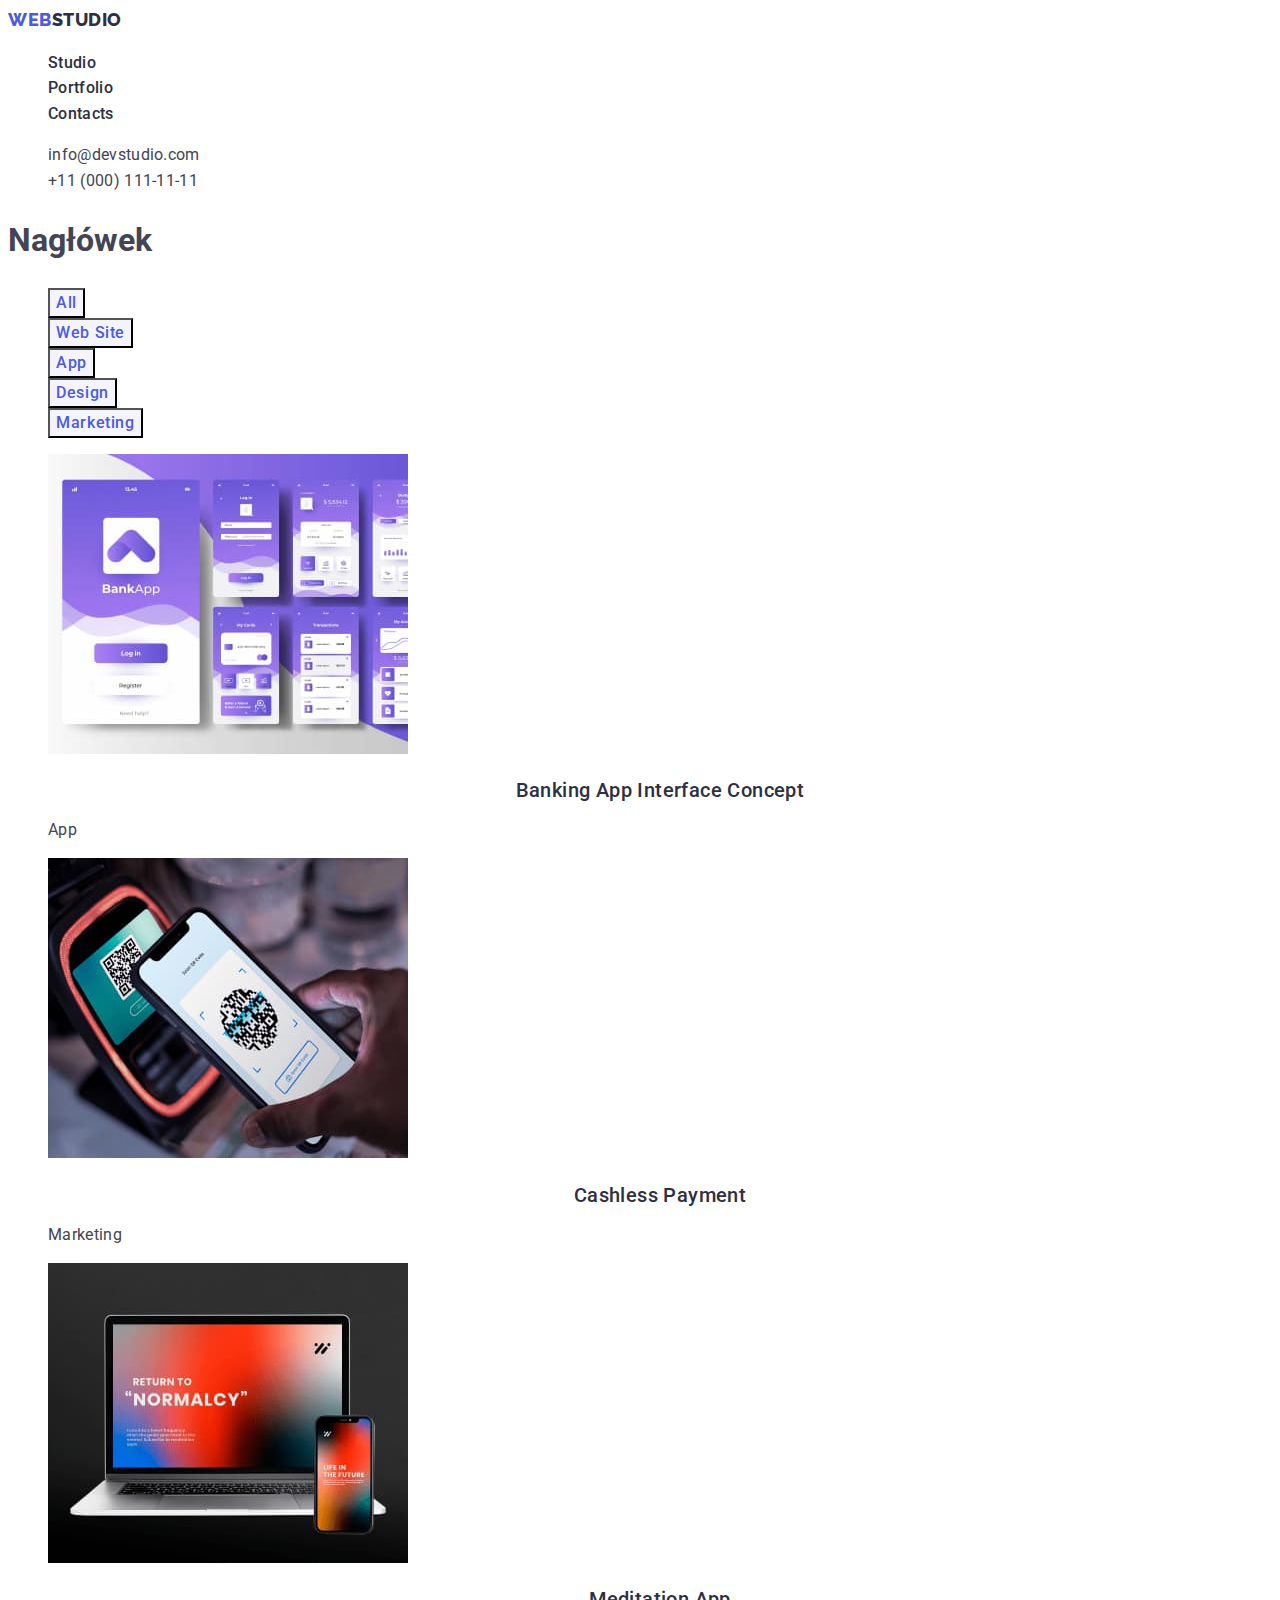
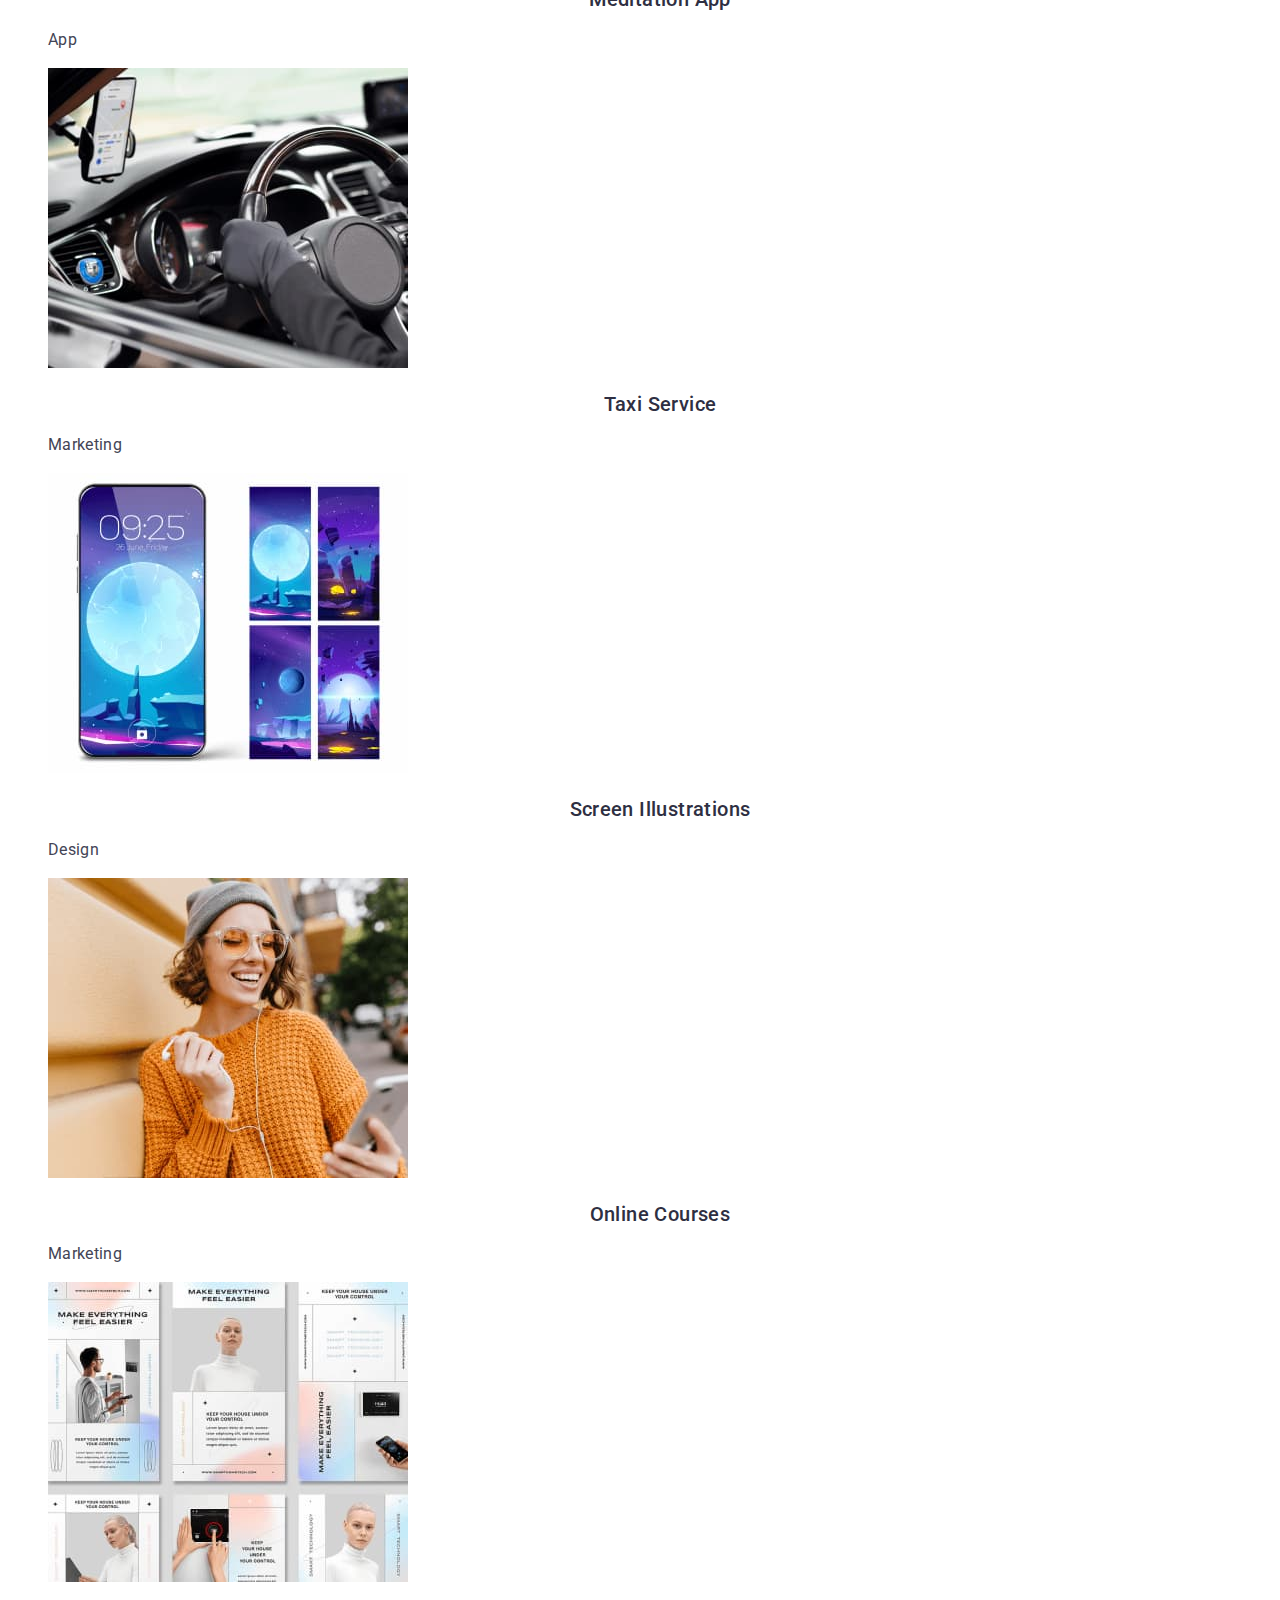
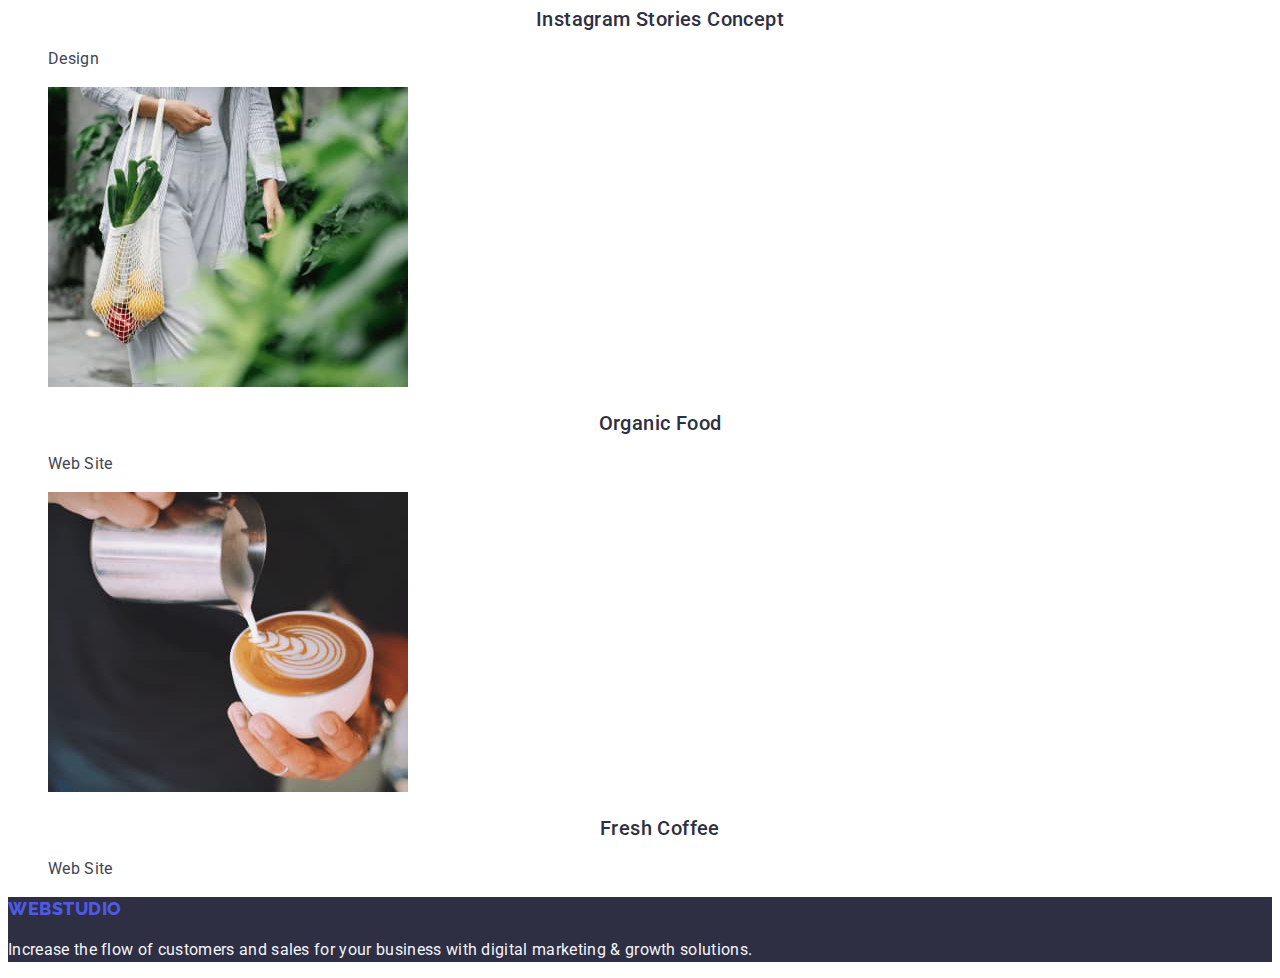
==== commit 0c9d1256: "00-12" ====
--- a/portfolio.html
+++ b/portfolio.html
@@ -16,7 +16,7 @@
     <header>
       <nav>
         <a href="./index.html" class="logo link"
-          >Web<span class="studio">Studio</span></a
+          >Web<span class="studio-top">Studio</span></a
         >
         <ul class="list">
           <li><a href="./index.html" class="index link">Studio</a></li>
@@ -163,7 +163,7 @@
     </main>
     <footer class="stopka">
       <a href="./index.html" class="logo link"
-        >Web<span class="studio">Studio</span></a
+        >Web<span class="studio-bottom">Studio</span></a
       >
       <p class="stopka-akapit">
         Increase the flow of customers and sales for your business with digital
--- a/css/styles.css
+++ b/css/styles.css
@@ -18,7 +18,7 @@
 }
 
 .logo {
-  color: var(--navy-blue);
+  color: var(--iris);
   font-family: "Raleway", sans-serif;
   font-size: 18px;
   font-style: normal;
@@ -138,7 +138,7 @@
 }
 
 .adress-class {
-  font-size: normal;
+  font-style: normal;
 }
 
 .kontakt {
@@ -250,6 +250,10 @@
   color: var(--slate);
 }
 
-.studio {
-  color: #f4f4fd;
-}
+.studio-top {
+  color: var(--navy-blue);
+}
+
+.studio-bottom {
+  color: var(--iris);
+}
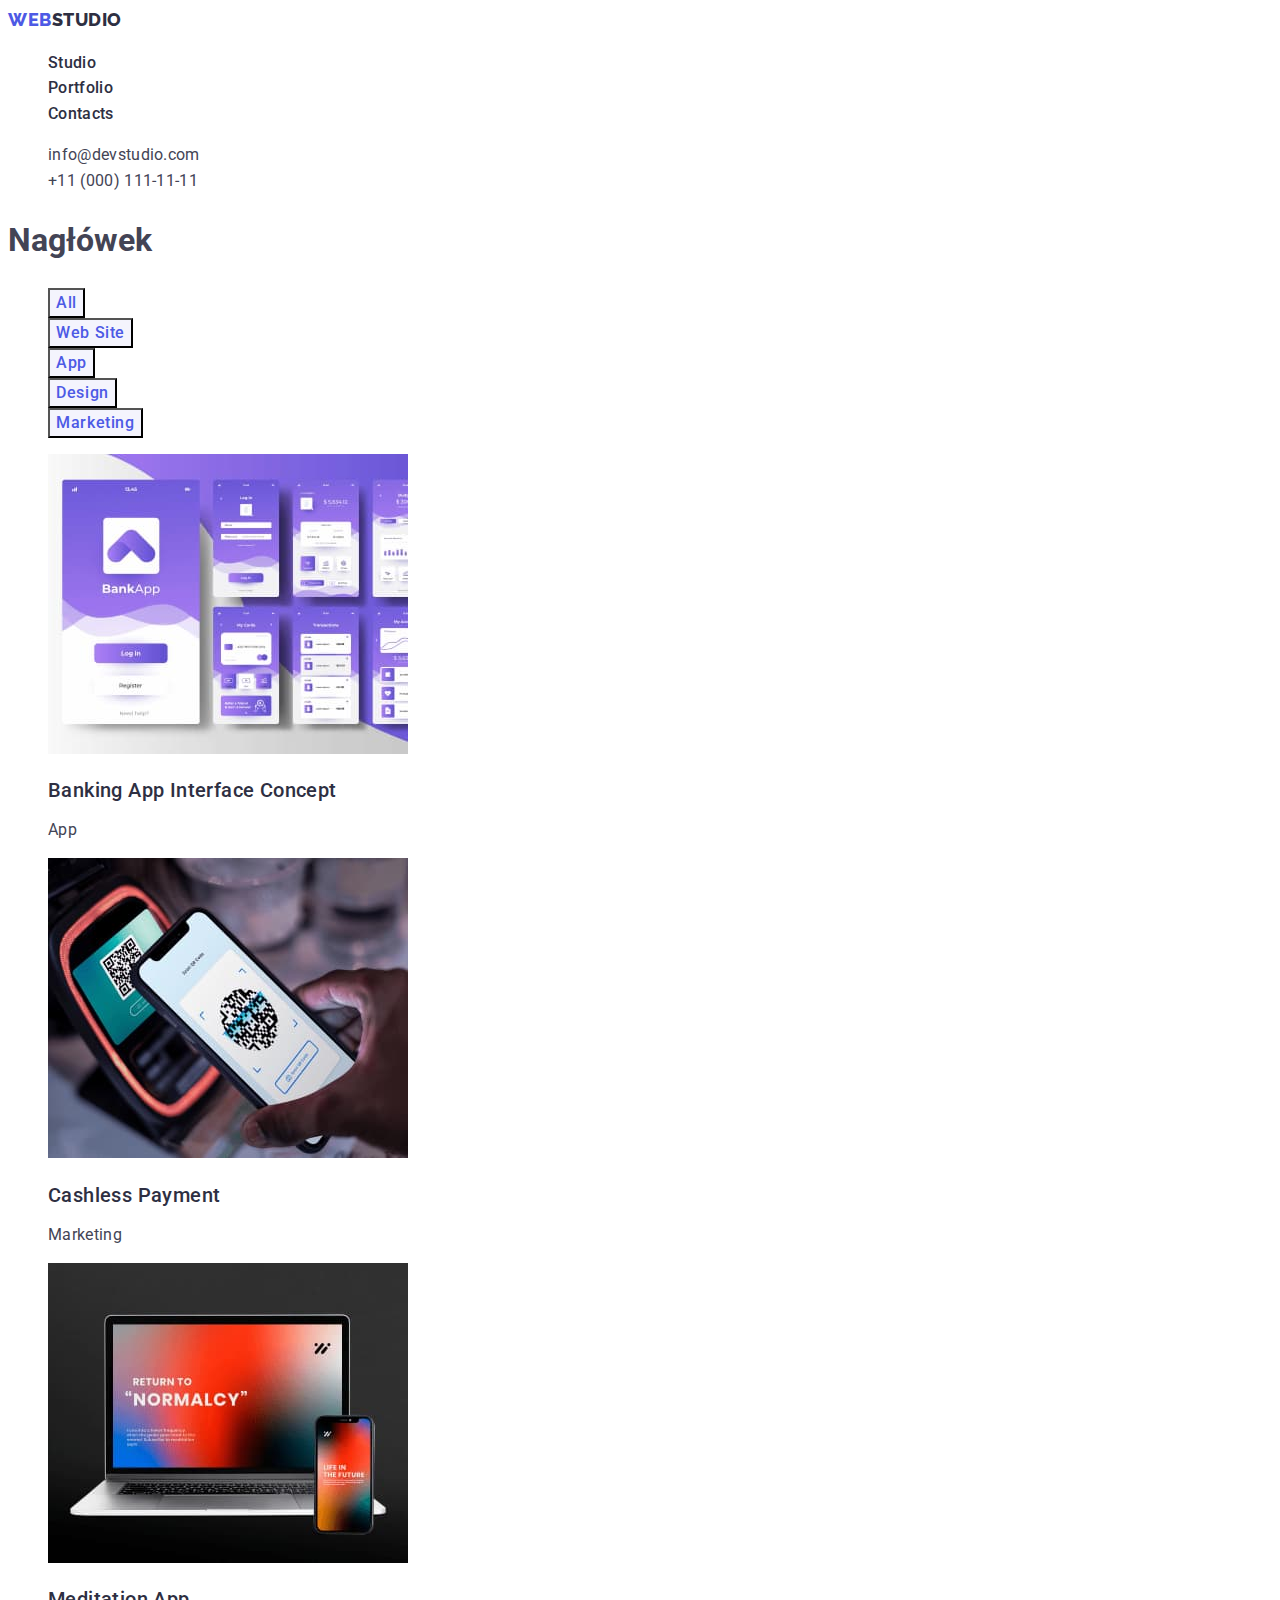
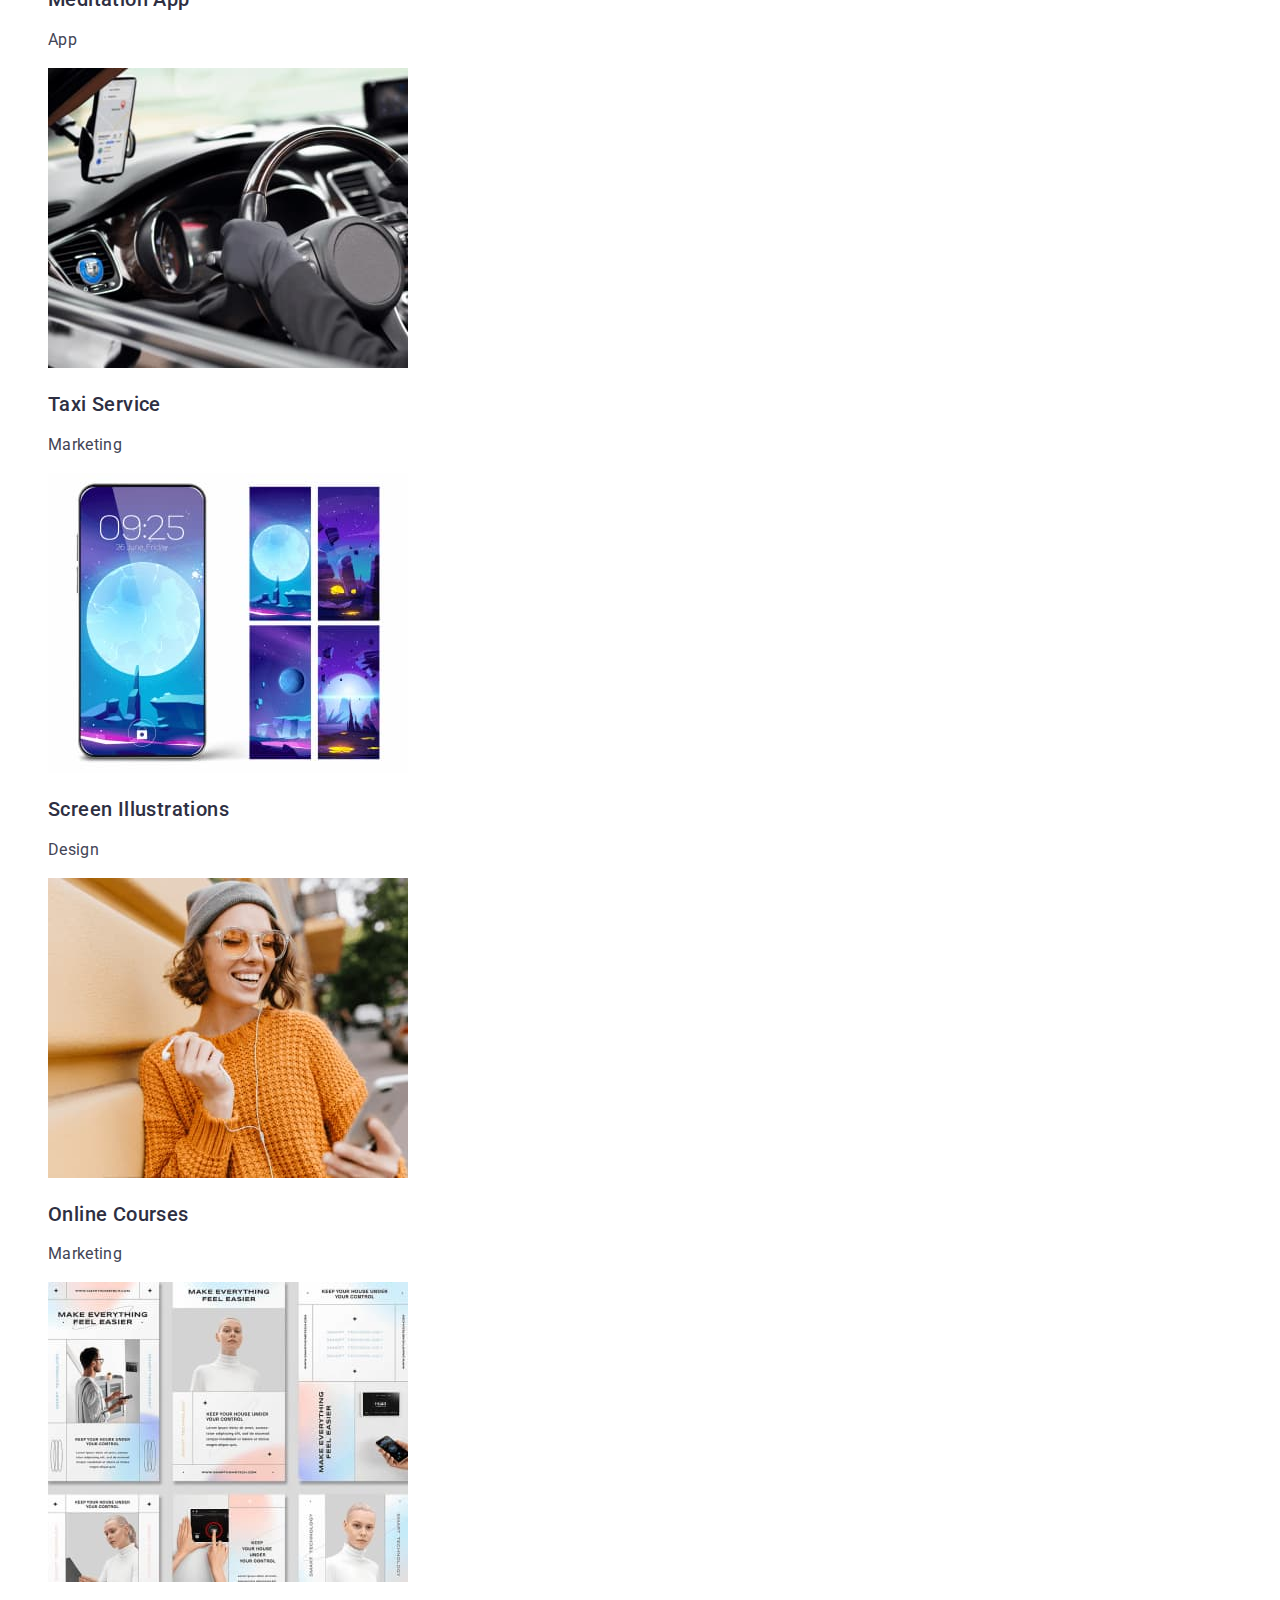
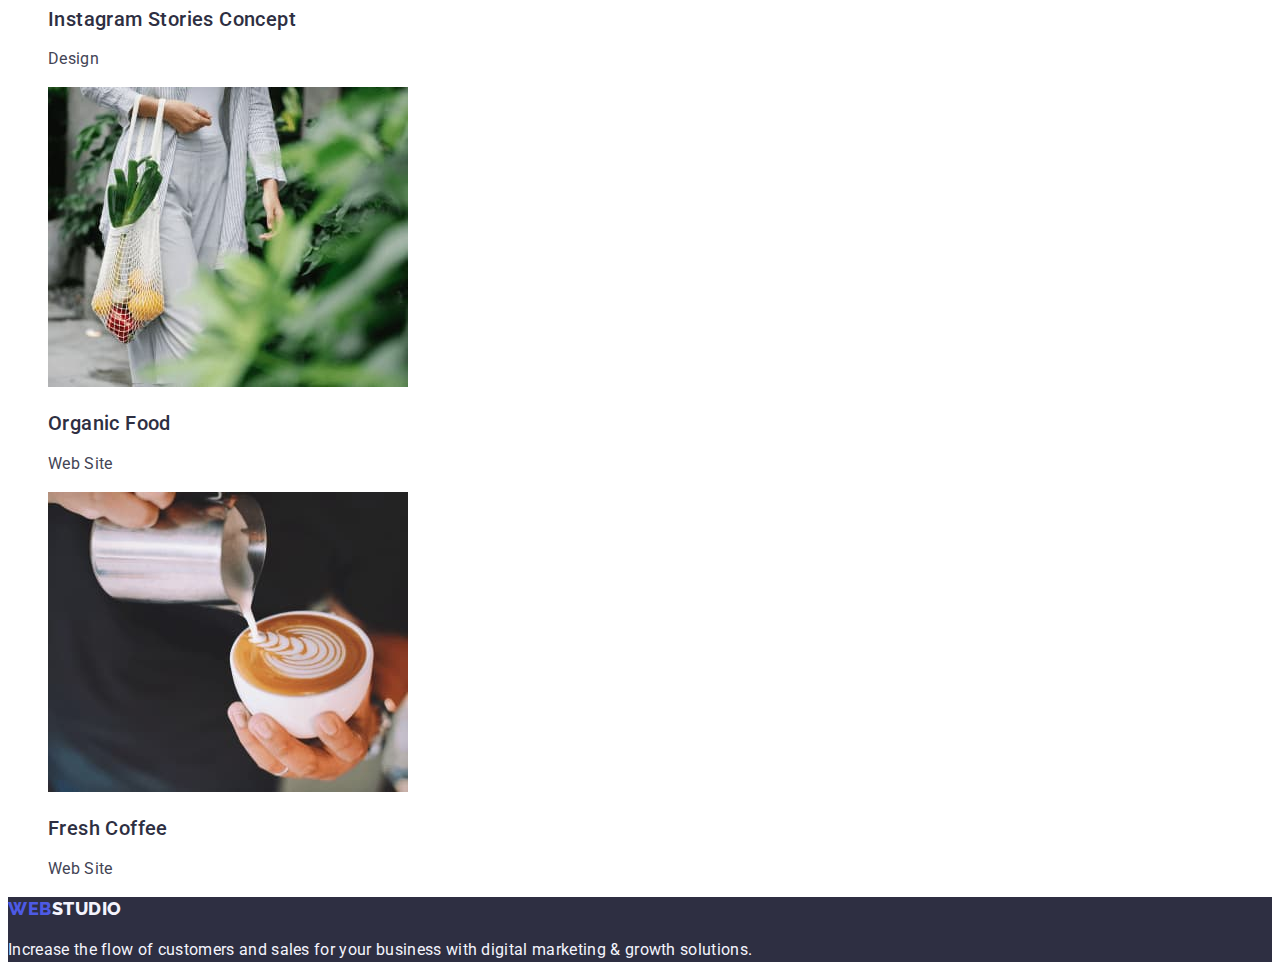
==== commit a5644988: "17:34" ====
--- a/portfolio.html
+++ b/portfolio.html
@@ -5,12 +5,9 @@
     <meta name="viewport" content="width=device-width, initial-scale=1.0" />
     <title>Portfolio</title>
     <link rel="stylesheet" type="text/css" href="./css/styles.css" />
-    <link rel="preconnect" href="https://fonts.googleapis.com" />
-    <link rel="preconnect" href="https://fonts.gstatic.com" crossorigin />
-    <link
-      href="https://fonts.googleapis.com/css2?family=Montserrat:wght@400;700&family=Raleway:wght@800&family=Roboto:wght@400;500;700;900&display=swap"
-      rel="stylesheet"
-    />
+ <link rel="preconnect" href="https://fonts.googleapis.com">
+<link rel="preconnect" href="https://fonts.gstatic.com" crossorigin>
+<link href="https://fonts.googleapis.com/css2?family=Raleway:wght@800&family=Roboto:wght@400;500;700;900&display=swap" rel="stylesheet">
   </head>
   <body>
     <header>
@@ -58,8 +55,8 @@
                 width="360"
                 height="300"
               />
-              <h2 class="porfolio-lista">Banking App Interface Concept</h2>
-              <p class="porfolio-akapity">App</p></a
+              <h2 class="highlights-c">Banking App Interface Concept</h2>
+              <p class="strategy">App</p></a
             >
           </li>
           <li>
@@ -70,8 +67,8 @@
                 width="360"
                 height="300"
               />
-              <h2 class="porfolio-lista">Cashless Payment</h2>
-              <p class="porfolio-akapity">Marketing</p></a
+              <h2 class="highlights-c">Cashless Payment</h2>
+              <p class="strategy">Marketing</p></a
             >
           </li>
           <li>
@@ -82,8 +79,8 @@
                 width="360"
                 height="300"
               />
-              <h2 class="porfolio-lista">Meditation App</h2>
-              <p class="porfolio-akapity">App</p></a
+              <h2 class="highlights-c">Meditation App</h2>
+              <p class="strategy">App</p></a
             >
           </li>
           <li>
@@ -94,8 +91,8 @@
                 width="360"
                 height="300"
               />
-              <h2 class="porfolio-lista">Taxi Service</h2>
-              <p class="porfolio-akapity">Marketing</p></a
+              <h2 class="highlights-c">Taxi Service</h2>
+              <p class="strategy">Marketing</p></a
             >
           </li>
           <li>
@@ -106,8 +103,8 @@
                 width="360"
                 height="300"
               />
-              <h2 class="porfolio-lista">Screen Illustrations</h2>
-              <p class="porfolio-akapity">Design</p></a
+              <h2 class="highlights-c">Screen Illustrations</h2>
+              <p class="strategy">Design</p></a
             >
           </li>
           <li>
@@ -118,8 +115,8 @@
                 width="360"
                 height="300"
               />
-              <h2 class="porfolio-lista">Online Courses</h2>
-              <p class="porfolio-akapity">Marketing</p></a
+              <h2 class="highlights-c">Online Courses</h2>
+              <p class="strategy">Marketing</p></a
             >
           </li>
           <li>
@@ -130,8 +127,8 @@
                 width="360"
                 height="300"
               />
-              <h2 class="porfolio-lista">Instagram Stories Concept</h2>
-              <p class="porfolio-akapity">Design</p></a
+              <h2 class="highlights-c">Instagram Stories Concept</h2>
+              <p class="strategy">Design</p></a
             >
           </li>
           <li>
@@ -142,8 +139,8 @@
                 width="360"
                 height="300"
               />
-              <h2 class="porfolio-lista">Organic Food</h2>
-              <p class="porfolio-akapity">Web Site</p></a
+              <h2 class="highlights-c">Organic Food</h2>
+              <p class="strategy">Web Site</p></a
             >
           </li>
           <li>
@@ -154,18 +151,18 @@
                 width="360"
                 height="300"
               />
-              <h2 class="porfolio-lista">Fresh Coffee</h2>
-              <p class="porfolio-akapity">Web Site</p></a
+              <h2 class="highlights-c">Fresh Coffee</h2>
+              <p class="strategy">Web Site</p></a
             >
           </li>
         </ul>
       </section>
     </main>
-    <footer class="stopka">
+    <footer class="footer-index">
       <a href="./index.html" class="logo link"
         >Web<span class="studio-bottom">Studio</span></a
       >
-      <p class="stopka-akapit">
+      <p class="footer-p">
         Increase the flow of customers and sales for your business with digital
         marketing & growth solutions.
       </p>
--- a/css/styles.css
+++ b/css/styles.css
@@ -33,22 +33,22 @@
 }
 
 .button-index {
-  background-color: #4d5ae5;
+  background-color: var(--iris);
   font-family: "Roboto", sans-serif;
   font-weight: 500;
   font-size: 16px;
   line-height: 1.5;
   letter-spacing: 0.04em;
-  color: #ffffff;
+  color: var(--color-white);
   cursor: pointer;
 }
 
 .button-index:hover {
-  background-color: #404bbf;
+  background-color: var(--ocean);
 }
 
 .button-index:focus {
-  background-color: #404bbf;
+  background-color: var(--ocean);
 }
 
 .button-all {
@@ -63,25 +63,13 @@
 }
 
 .button-all:hover {
-  color: #ffffff;
-  background-color: #404bbf;
+  color: var(--color-white);
+  background-color: var(--ocean);
 }
 
 .button-all:focus {
-  background-color: #404bbf;
-  color: #ffffff;
-}
-
-.button1 {
-  color: #ffffff;
-  text-align: center;
-  font-size: 16px;
-  font-weight: 500px;
-  line-height: 24px;
-  letter-spacing: 0.04em;
-  background-color: #4d5ae5;
-  font-family: "Roboto", sans-serif;
-  cursor: pointer;
+  background-color: var(--ocean);
+  color: var(--color-white);
 }
 
 .header {
@@ -94,23 +82,6 @@
   font-weight: 500px;
   line-height: 24px;
   letter-spacing: 0, 4px;
-}
-
-p {
-  color: var(--slate);
-  font-size: 16px;
-  line-height: 24px;
-  letter-spacing: 0, 32px;
-}
-
-h2 {
-  color: var(--navy-blue);
-  text-align: center;
-  font-size: 36px;
-  font-weight: 700px;
-  line-height: 40px;
-  letter-spacing: 0, 72px;
-  text-transform: capitalize;
 }
 
 .list {
@@ -126,11 +97,11 @@
 }
 
 .index:hover {
-  color: #404bbf;
+  color: var(--ocean);
 }
 
 .index:focus {
-  color: #404bbf;
+  color: var(--ocean);
 }
 
 .adress {
@@ -150,31 +121,31 @@
 }
 
 .kontakt:hover {
-  color: #404bbf;
+  color: var(--ocean);
 }
 
 .kontakt:focus {
-  color: #404bbf;
+  color: var(--ocean);
 }
 
-.section_ {
-  background-color: #2e2f42;
+.opisy {
+  background-color: var(--navy-blue);
 }
 
-.ha-class {
+.highlights-a {
   font-size: 56px;
   line-height: 1.07;
   text-align: center;
   letter-spacing: 0.02em;
-  color: #ffffff;
+  color: var(--color-white);
 }
 
-.hc-class {
+.highlights-c {
   font-weight: 500;
   font-size: 20px;
   line-height: 1.2;
   letter-spacing: 0.02em;
-  color: #2e2f42;
+  color: var(--navy-blue);
 }
 
 .strategy {
@@ -184,7 +155,7 @@
   color: var(--slate);
 }
 
-.hb-class {
+.highlights-b {
   font-size: 36px;
   line-height: 1.11;
   text-align: center;
@@ -194,23 +165,24 @@
 }
 
 .sectionb {
-  background-color: #f4f4fd;
+  background-color: var(--cloud);
 }
 
-.our-team {
-  font-size: 36px;
-  line-height: 1.11;
-  text-align: center;
-  letter-spacing: 0.02em;
-  text-transform: capitalize;
-  color: var(--navy-blue);
-}
-
-.postacie {
+.characters {
   background-color: #ffffff;
 }
 
-.postaciea {
+.footer-index {
+  background-color: var(--navy-blue);
+}
+
+.footer-p {
+  line-height: 1.5;
+  color: var(--cloud);
+  letter-spacing: 0.02em;
+}
+
+.porfolio-list {
   font-weight: 500;
   font-size: 20px;
   line-height: 1.2;
@@ -218,42 +190,10 @@
   color: var(--navy-blue);
 }
 
-.postacieb {
-  font-size: 16px;
-  line-height: 1.5;
-  letter-spacing: 0.02em;
-  color: var(--slate);
-}
-
-.stopka {
-  background-color: var(--navy-blue);
-}
-
-.stopka-akapit {
-  line-height: 1.5;
-  color: var(--cloud);
-  letter-spacing: 0.02em;
-}
-
-.porfolio-lista {
-  font-weight: 500;
-  font-size: 20px;
-  line-height: 1.2;
-  letter-spacing: 0.02em;
-  color: var(--navy-blue);
-}
-
-.porfolio-akapity {
-  font-size: 16px;
-  line-height: 1.5;
-  letter-spacing: 0.02em;
-  color: var(--slate);
-}
-
 .studio-top {
   color: var(--navy-blue);
 }
 
 .studio-bottom {
-  color: var(--iris);
+  color: var(--cloud);
 }
